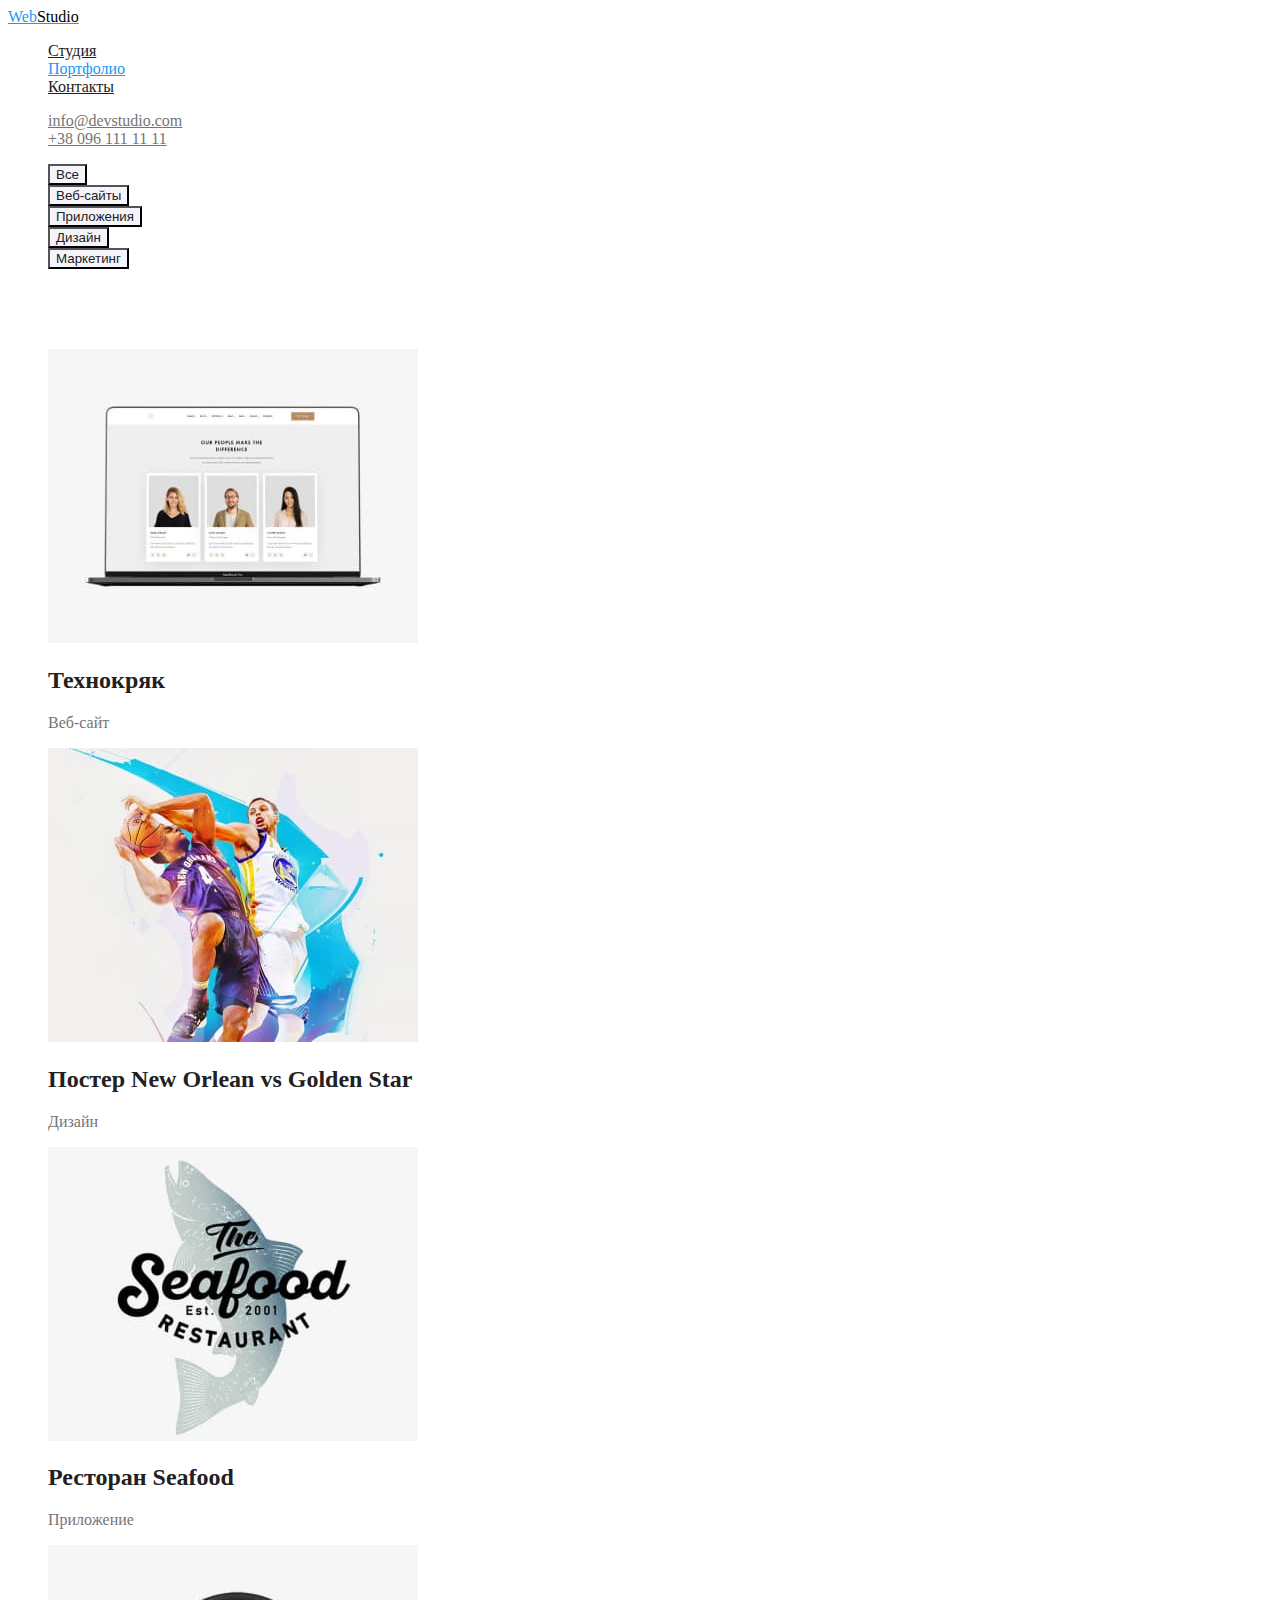
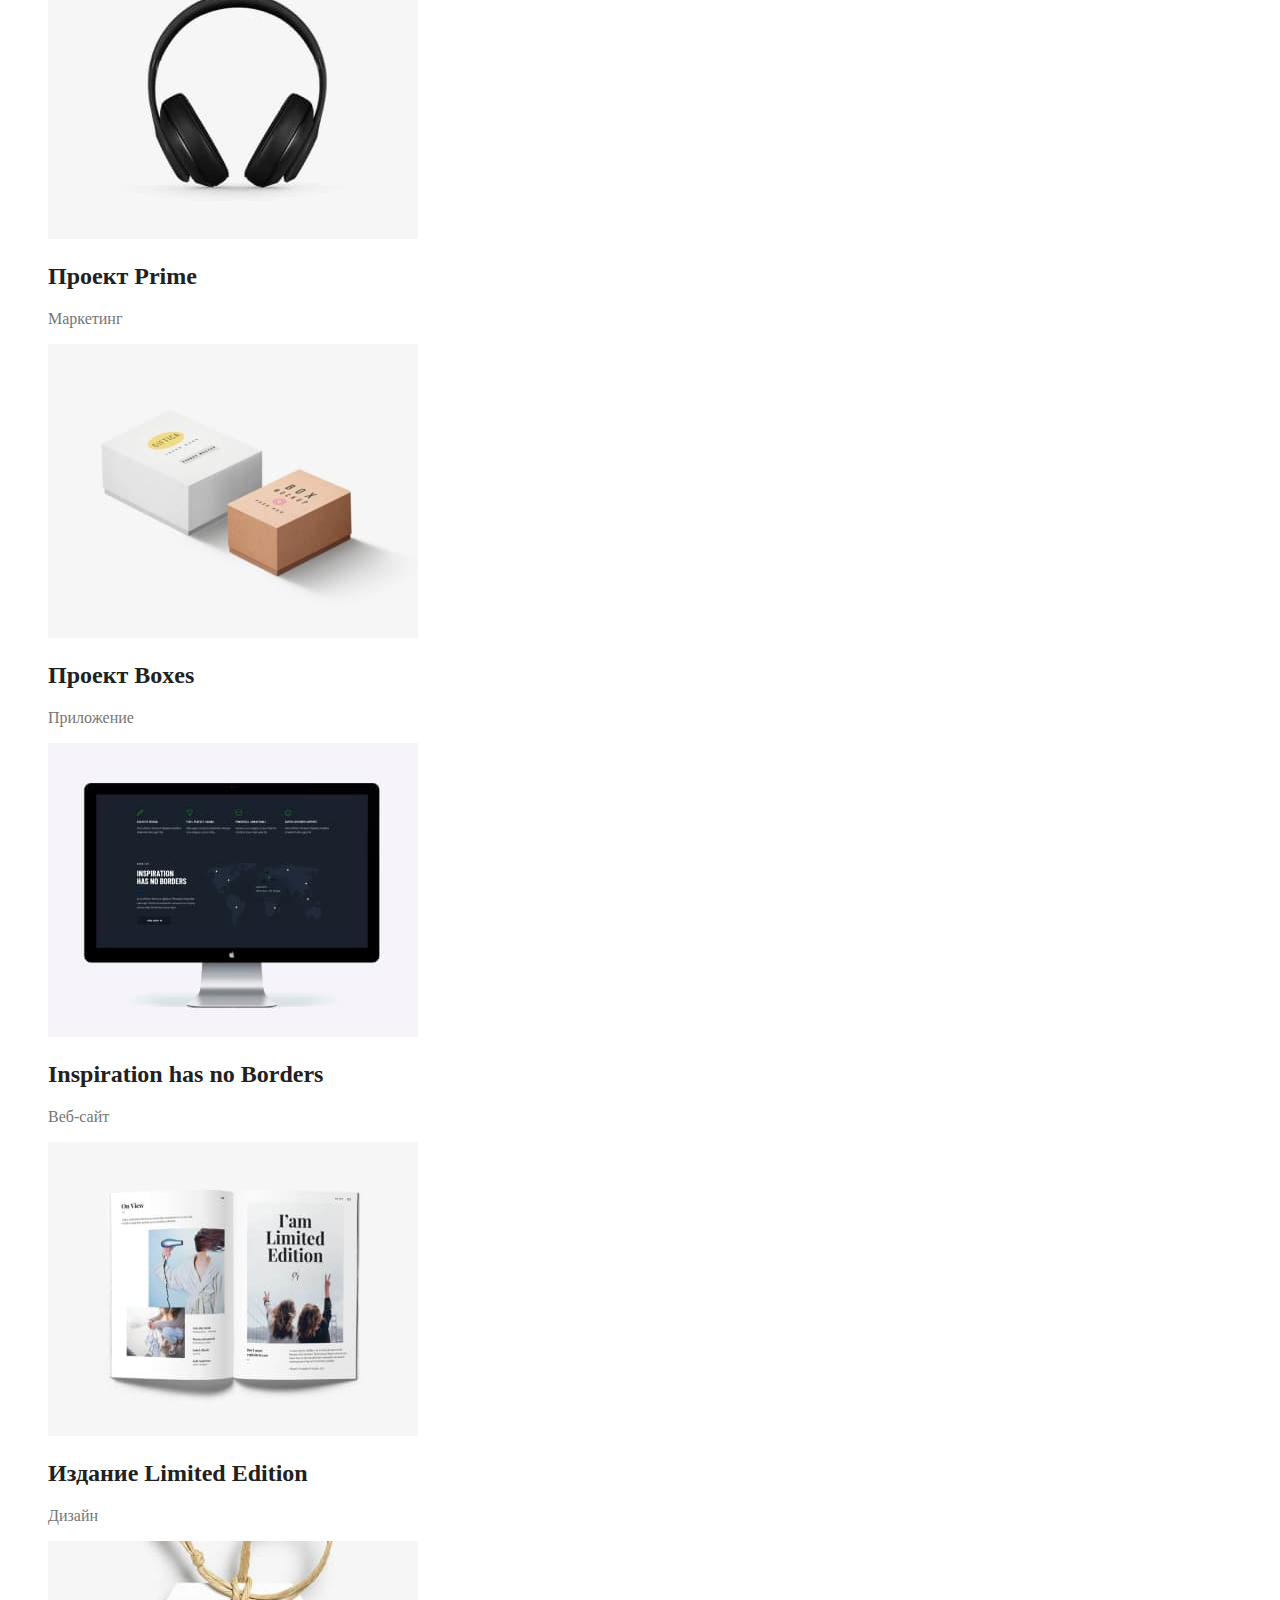
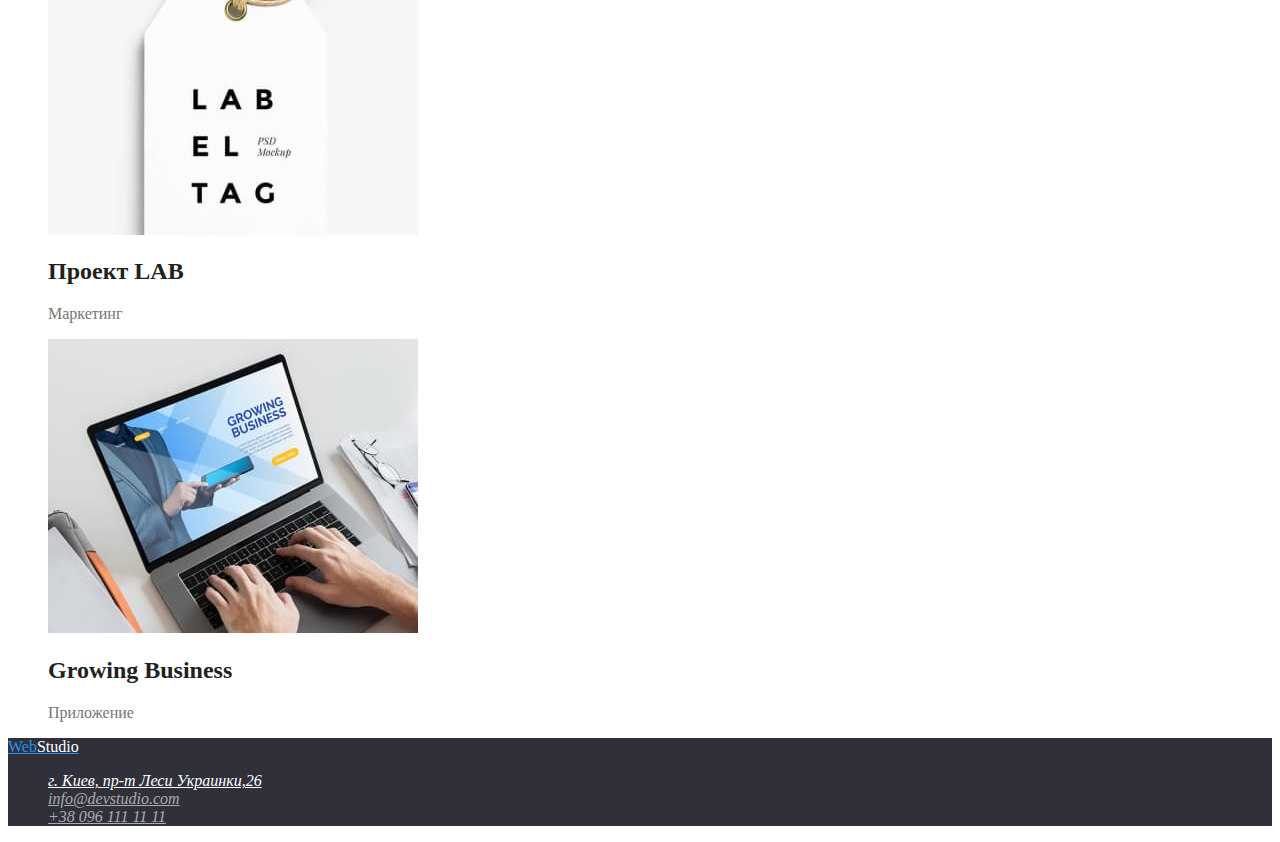
==== portfolio.html @ e49c4b38 "изминение классов в HTML" ====
<!DOCTYPE html>
<html lang="ru">

<head>
    <meta charset="UTF-8">
    <meta http-equiv="X-UA-Compatible" content="IE=edge">
    <meta name="viewport" content="width=device-width, initial-scale=1.0">
    <title>Портфолио</title>
    <link rel="stylesheet" href="./css/styles.css">
</head>
<body>

    <!-- Container Header -->

    <header class="header">
        <!-- Header Navigation -->
        <nav class="header-nav">
            <a href="./index.html" class="logo-nav">Web<span>Studio</span></a>
            <ul class="header-nav-list list">
                <li class="header-nav-item"><a href="./index.html" class="link">Студия</a></li>
                <li class="header-nav-item"><a href="./portfolio.html" class="link current">Портфолио</a></li>
                <li class="header-nav-item"><a href="" class="link">Контакты</a></li>
            </ul>
        </nav>
        <!-- Header Contects -->
        <ul class="header-contacts list">
            <li class="header-contacts-item"><a href="mailto:info@devstudio.com" class="header-contacts-mail link">info@devstudio.com</a></li>
            <li class="header-contacts-item"><a href="tel:+380961111111" class="header-contacts-tel link">+38 096 111 11 11</a></li>
        </ul>
    </header>

    <!-- Container Portfolio -->

    <main>

        <!-- Potrfolio navigation -->
        
        <ul class="works-nav list">
            <li class="works-nav-item"><button type="button" class="secondary">Все</button></li>
            <li class="works-nav-item"><button type="button" class="secondary">Веб-сайты</button></li>
            <li class="works-nav-item"><button type="button" class="secondary">Приложения</button></li>
            <li class="works-nav-item"><button type="button" class="secondary">Дизайн</button></li>
            <li class="works-nav-item"><button type="button" class="secondary">Маркетинг</button></li>
        </ul>

        <!-- section Portfolio -->

        <section class="works-content">
            <h1 class="works-titel">Работы</h1>
            <ul class="works-list list">
                <li class="works-item">
                    <img src="./images/portfol-1.jpg" alt="ноутбук с вебсайтом" width="370" height="294">
                    <h2 class="works-caption">Технокряк</h2>
                    <p class="works-text">Веб-сайт</p>
                </li>
                <li class="works-item">
                    <img src="./images/portfol-2.jpg" alt="баскетболисты" width="370" height="294">
                    <h2 class="works-caption">Постер New Orlean vs Golden Star</h2>
                    <p>Дизайн</p>
                </li>
                <li class="works-item">
                    <img src="./images/portfol-3.jpg" alt="лого с рыбой" width="370" height="294">
                    <h2 class="works-caption">Ресторан Seafood</h2>
                    <p class="works-text">Приложение</p>
                </li>
                <li class="works-item">
                    <img src="./images/portfol-4.jpg" alt="наушники" width="370" height="294">
                    <h2 class="works-caption">Проект Prime</h2>
                    <p class="works-text">Маркетинг</p>
                </li>
                <li class="works-item">
                    <img src="./images/portfol-5.jpg" alt="две коробки" width="370" height="294">
                    <h2 class="works-caption">Проект Boxes</h2>
                    <p class="works-text">Приложение</p>
                </li>
                <li class="works-item">
                    <img src="./images/portfol-6.jpg" alt="монитор компьютера" width="370" height="294">
                    <h2 class="works-caption">Inspiration has no Borders</h2>
                    <p class="works-text">Веб-сайт</p>
                </li>
                <li class="works-item">
                    <img src="./images/portfol-7.jpg" alt="развернутая книга" width="370" height="294">
                    <h2 class="works-caption">Издание Limited Edition</h2>
                    <p class="works-text">Дизайн</p>
                </li>
                <li class="works-item">
                    <img src="./images/portfol-8.jpg" alt="бирка с лого" width="370" height="294">
                    <h2 class="works-caption">Проект LAB</h2>
                    <p class="works-text">Маркетинг</p>
                </li>
                <li class="works-item">
                    <img src="./images/portfol-9.jpg" alt="открытый ноутбук с руками" width="370" height="294">
                    <h2 class="works-caption">Growing Business</h2>
                    <p class="works-text">Приложение</p>
                </li>
            </ul>

        </section>
        
    </main>

    <!-- Container Information -->

    <footer>
        <a href="./index.html" class="logo-footer">Web<span>Studio</span></a>
        <address>
            <ul class="address-list list">
                <li><a href="https://goo.gl/maps/yYDRXDm1d8VH44QLA" target="_blank" class="map">г. Киев, пр-т Леси Украинки,26</a></li>
                <li><a href="mailto:info@devstudio.com" class="mail">info@devstudio.com</a></li>
                <li><a href="tel:+380961111111" class="tel">+38 096 111 11 11</a></li>
            </ul>
        </address>
    </footer>
</body>

</html>
---- css/styles.css ----
/* основной цвет текста #757575 */
/* вторичный цвет текста #212121 */
/* дополнительный цвет белый #FFFFFF */
/* дополнительный цвет черный #000000 */
/* акцент #2196F3 */
/* вторичный цвет фона #2F303A */
/* вторичный цвет белого фона #F5F4FA */
:root {
  --primary-text-color--: #757575;
  --secondary-text-color--: #212121;
  --white-text-color--: #ffffff;
  --accent-color--: #2196f3;
  --background-accent-color: #2f303a;
  --background-secondary-color: #f5f4fa;
}

body {
  background-color: #fff;
  color: var(--primary-text-color--);
}

.list {
  list-style: none;
}
/* LOGO */

.logo-nav,
.logo-footer {
  color: var(--accent-color--);
}
.logo-nav span {
  color: #000;
}
.logo-footer span {
  color: var(--white-text-color--);
}

/* Header navigation */

.header-nav-list .link {
  color: var(--secondary-text-color--);
}
.header-nav-list .link:hover,
.header-nav-list .link:focus {
  color: var(--accent-color--);
}
.header-contacts .link {
  color: var(--primary-text-color--);
}
.header-contacts a:hover,
.header-contacts a:focus {
  color: var(--accent-color--);
}
.header-nav-list .link.current {
  color: var(--accent-color--);
}

/* Hero */

.hero {
  background-color: var(--background-accent-color);
}
.hero-title {
  color: var(--white-text-color--);
}

/* Sections */

.section-title {
  color: var(--secondary-text-color--);
}

/* Specifics */

.specifics-caption {
  color: var(--secondary-text-color--);
}

/* Team */

.team-content {
  background-color: var(--background-secondary-color);
}
.team-caption {
  color: var(--secondary-text-color--);
}

/* Footer */

footer {
  background-color: var(--background-accent-color);
}
.address-list .map {
  color: var(--white-text-color--);
}
.address-list .mail,
.address-list .tel {
  color: rgba(255, 255, 255, 0.6);
}
.address-list .map:hover,
.address-list .mail:hover,
.address-list .tel:hover {
  color: var(--accent-color--);
}
.address-list .map:focus,
.address-list .mail:focus,
.address-list .tel:focus {
  color: var(--accent-color--);
}

/* Portfolio */

.works-titel {
  visibility: hidden;
}
.works-caption {
  color: var(--secondary-text-color--);
}

/* Button */

.primary {
  background-color: var(--accent-color--);
  color: var(--white-text-color--);
}
.primary:hover,
.primary:focus {
  background-color: var(--white-text-color--);
  color: var(--accent-color--);
}
.secondary {
  background-color: var(--background-secondary-color);
  color: var(--secondary-text-color--);
}
.secondary:hover,
.secondary:focus {
  background-color: var(--accent-color--);
  color: var(--white-text-color--);
}
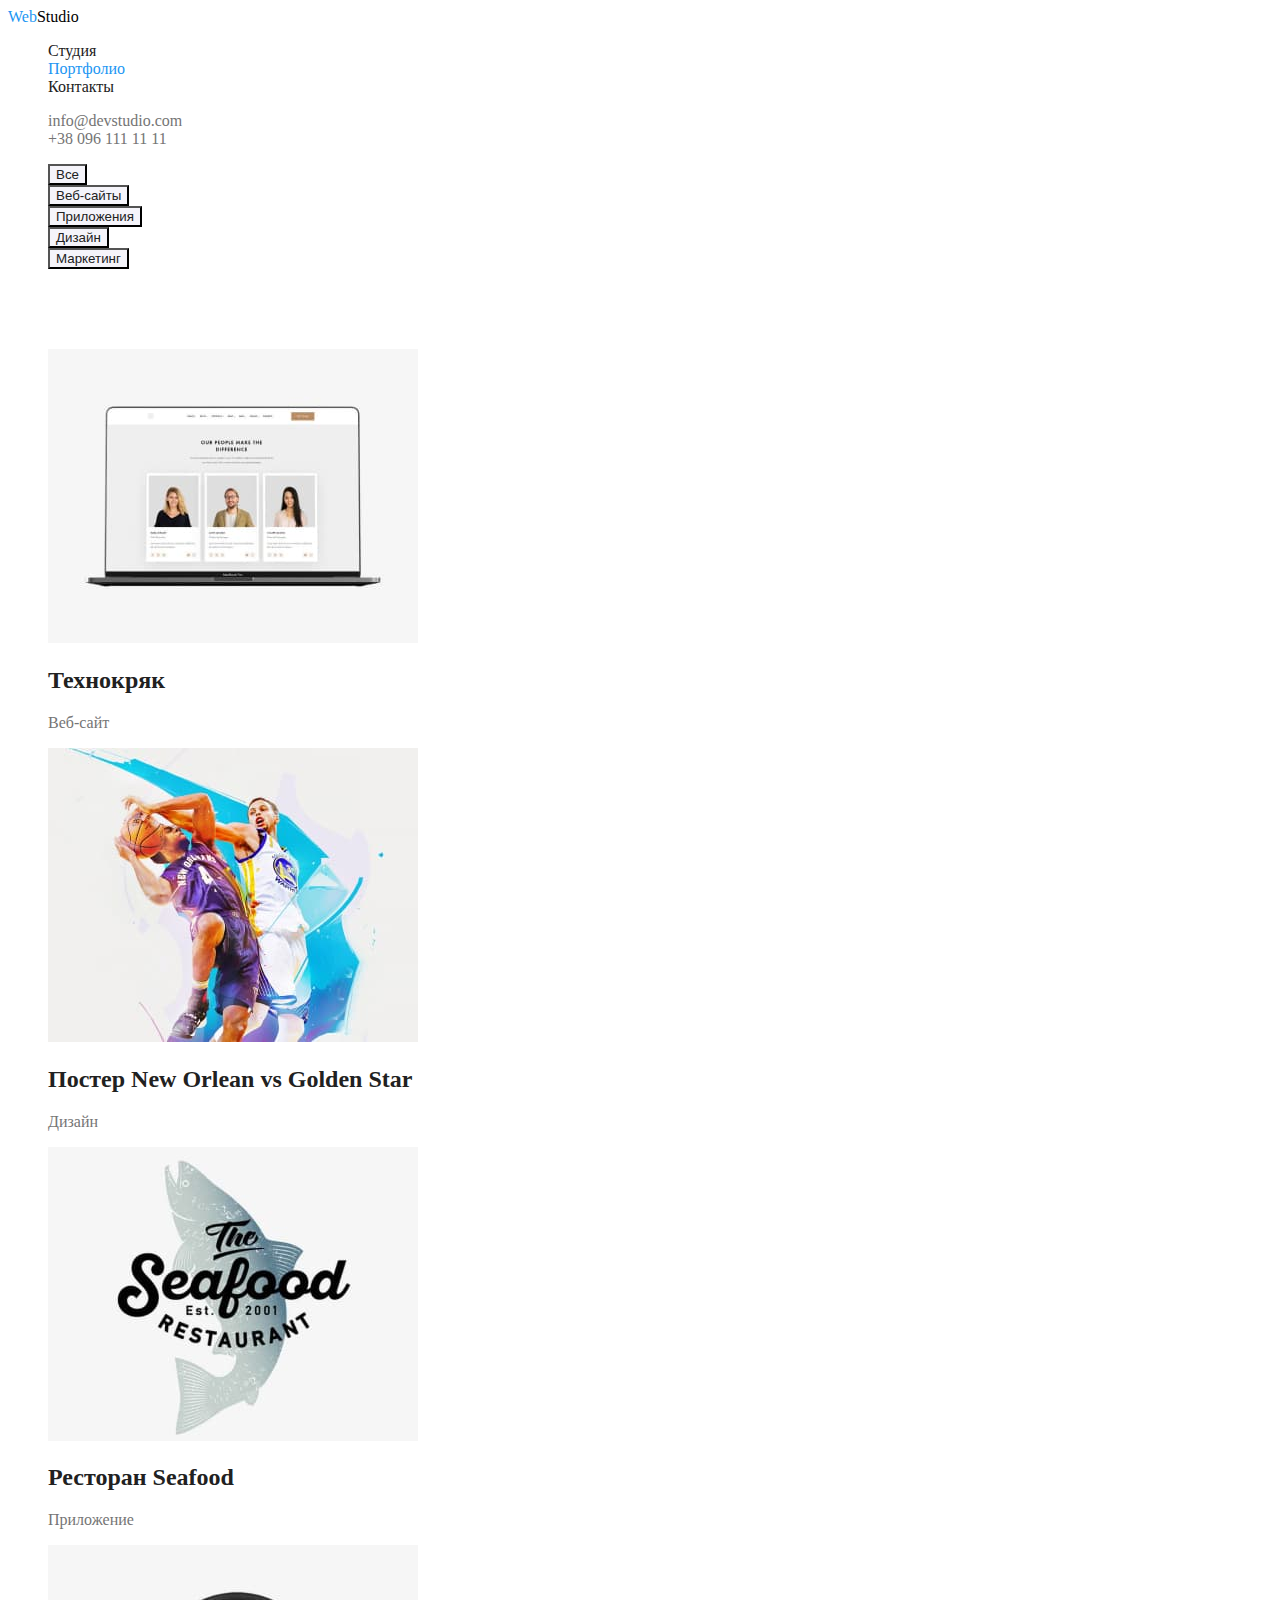
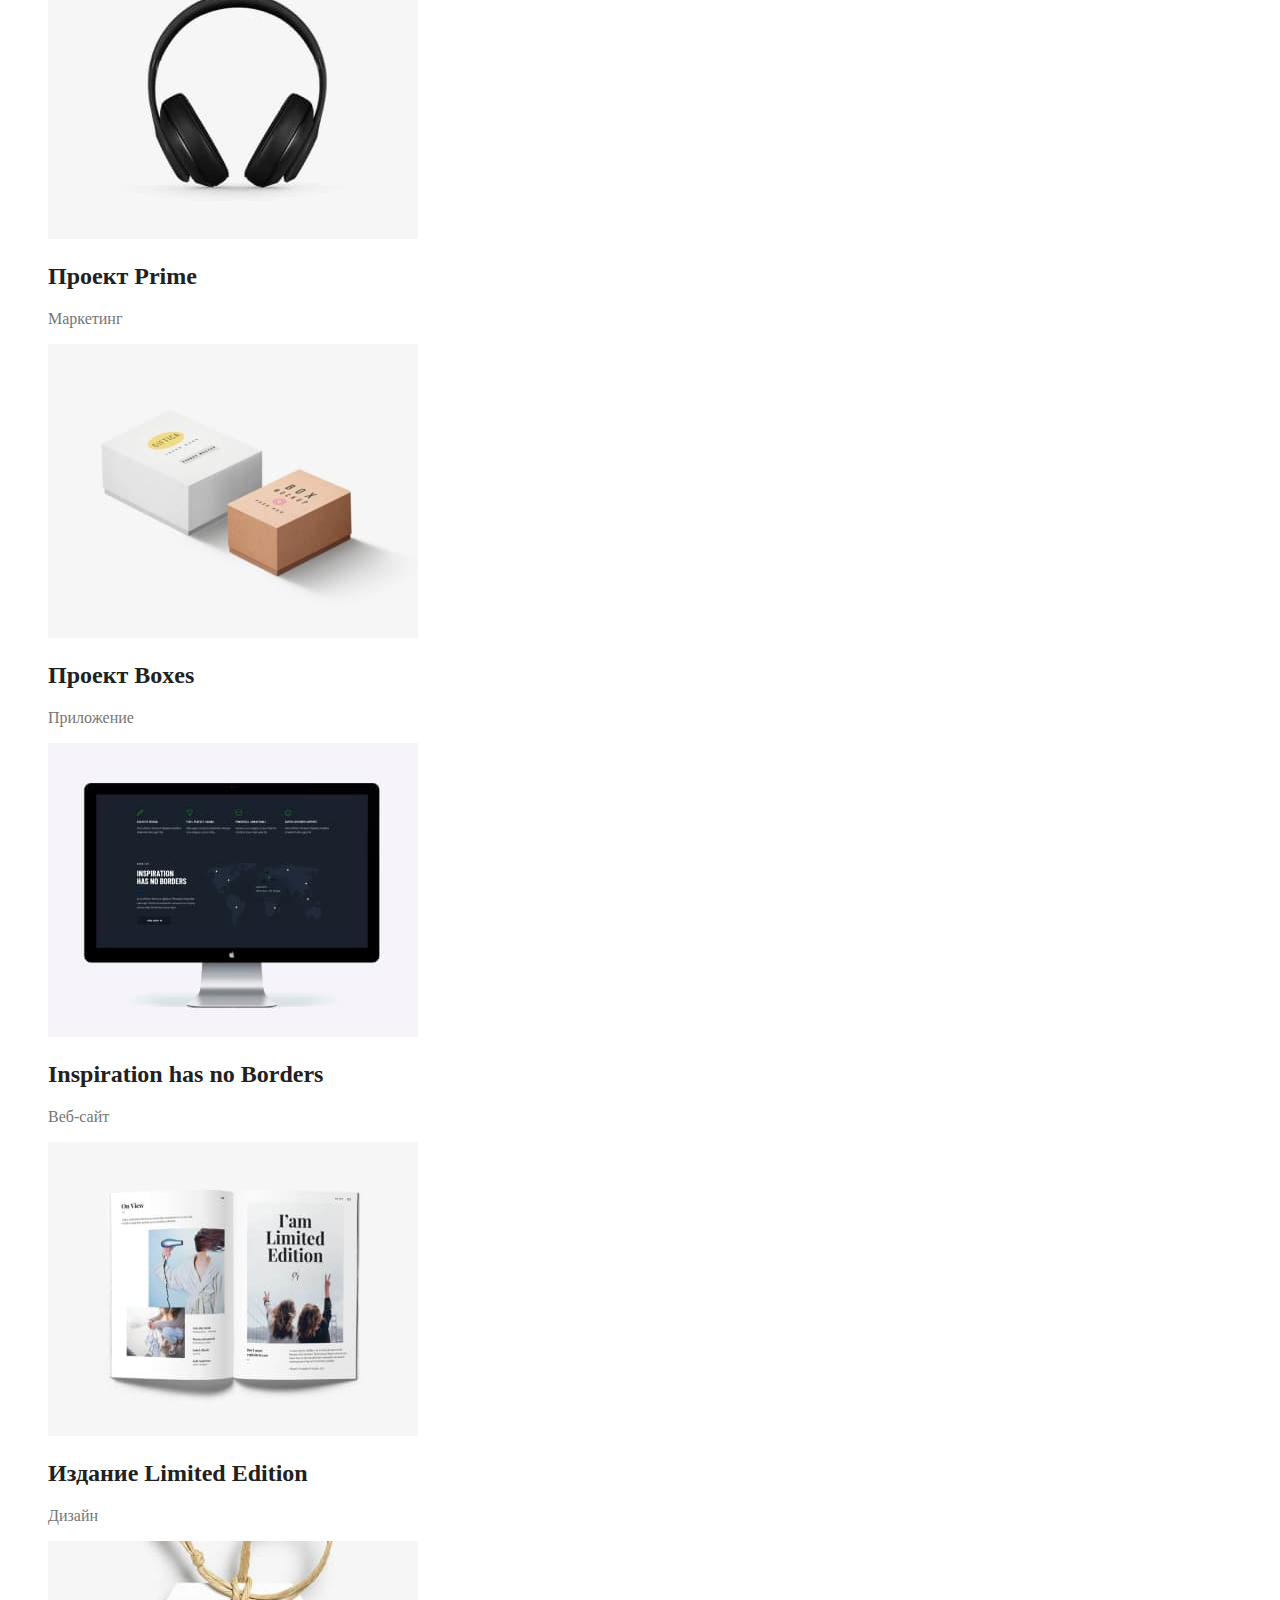
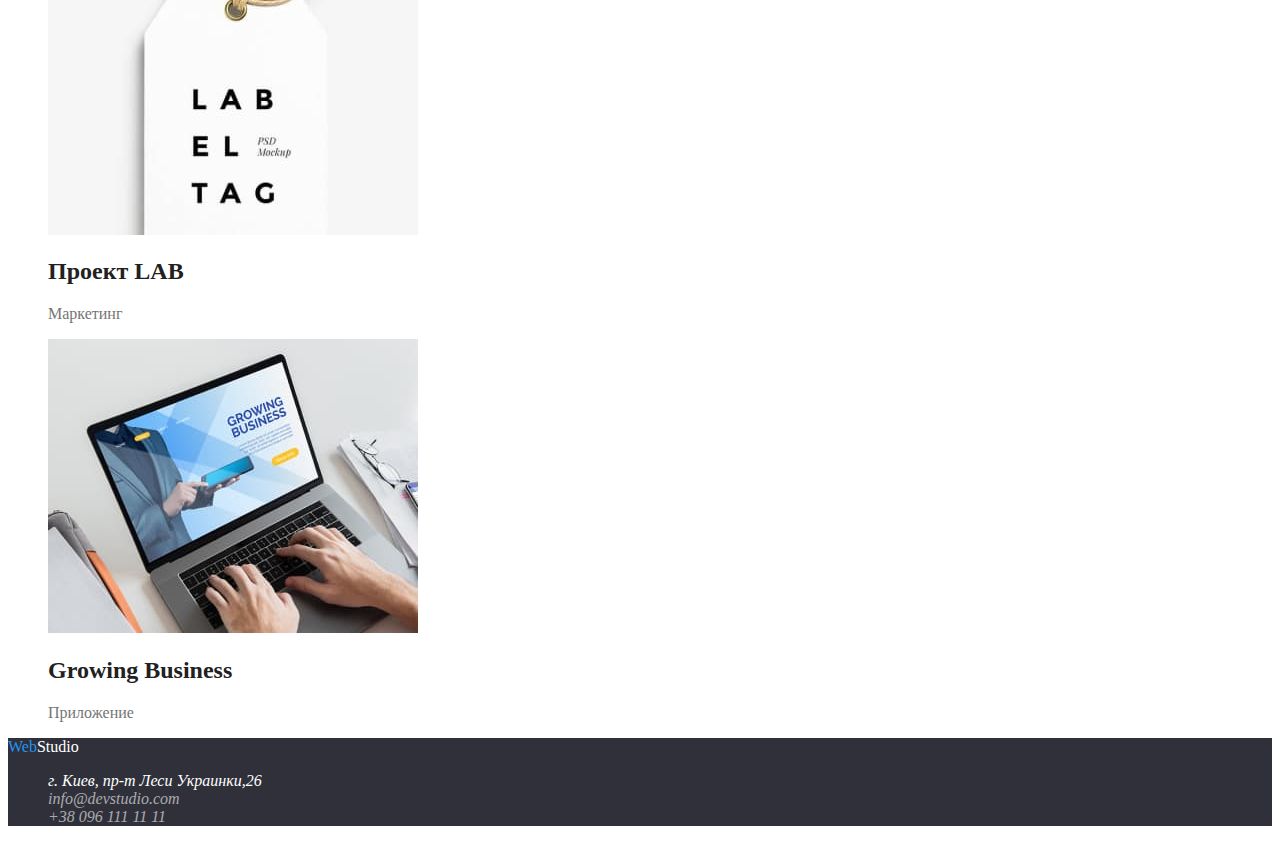
==== commit b0b89210: "создание class=link" ====
--- a/portfolio.html
+++ b/portfolio.html
@@ -15,7 +15,7 @@
     <header class="header">
         <!-- Header Navigation -->
         <nav class="header-nav">
-            <a href="./index.html" class="logo-nav">Web<span>Studio</span></a>
+            <a href="./index.html" class="logo-nav link">Web<span>Studio</span></a>
             <ul class="header-nav-list list">
                 <li class="header-nav-item"><a href="./index.html" class="link">Студия</a></li>
                 <li class="header-nav-item"><a href="./portfolio.html" class="link current">Портфолио</a></li>
@@ -102,12 +102,12 @@
     <!-- Container Information -->
 
     <footer>
-        <a href="./index.html" class="logo-footer">Web<span>Studio</span></a>
+        <a href="./index.html" class="logo-footer link">Web<span>Studio</span></a>
         <address>
             <ul class="address-list list">
-                <li><a href="https://goo.gl/maps/yYDRXDm1d8VH44QLA" target="_blank" class="map">г. Киев, пр-т Леси Украинки,26</a></li>
-                <li><a href="mailto:info@devstudio.com" class="mail">info@devstudio.com</a></li>
-                <li><a href="tel:+380961111111" class="tel">+38 096 111 11 11</a></li>
+                <li><a href="https://goo.gl/maps/yYDRXDm1d8VH44QLA" target="_blank" class="map link">г. Киев, пр-т Леси Украинки,26</a></li>
+                <li><a href="mailto:info@devstudio.com" class="mail link">info@devstudio.com</a></li>
+                <li><a href="tel:+380961111111" class="tel link">+38 096 111 11 11</a></li>
             </ul>
         </address>
     </footer>
--- a/css/styles.css
+++ b/css/styles.css
@@ -19,6 +19,9 @@
   color: var(--primary-text-color--);
 }
 
+.link {
+  text-decoration: none;
+}
 .list {
   list-style: none;
 }
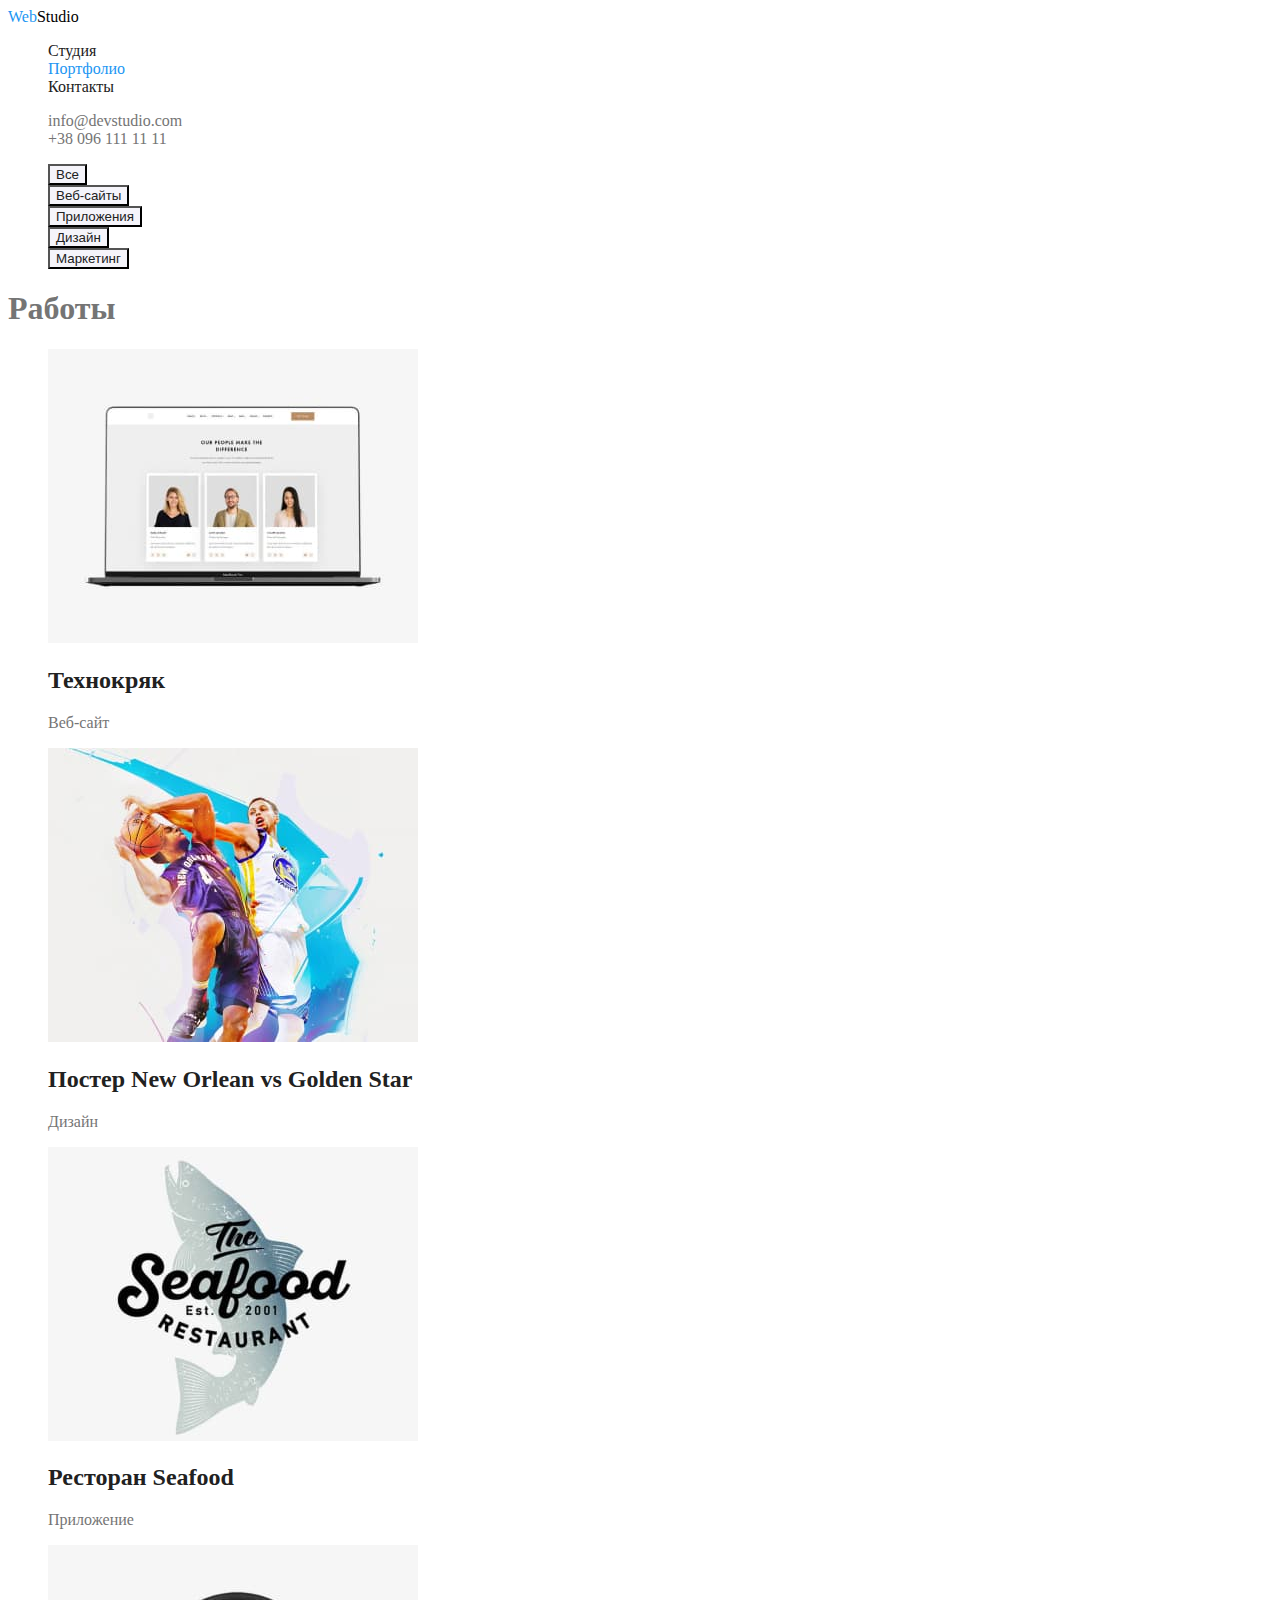
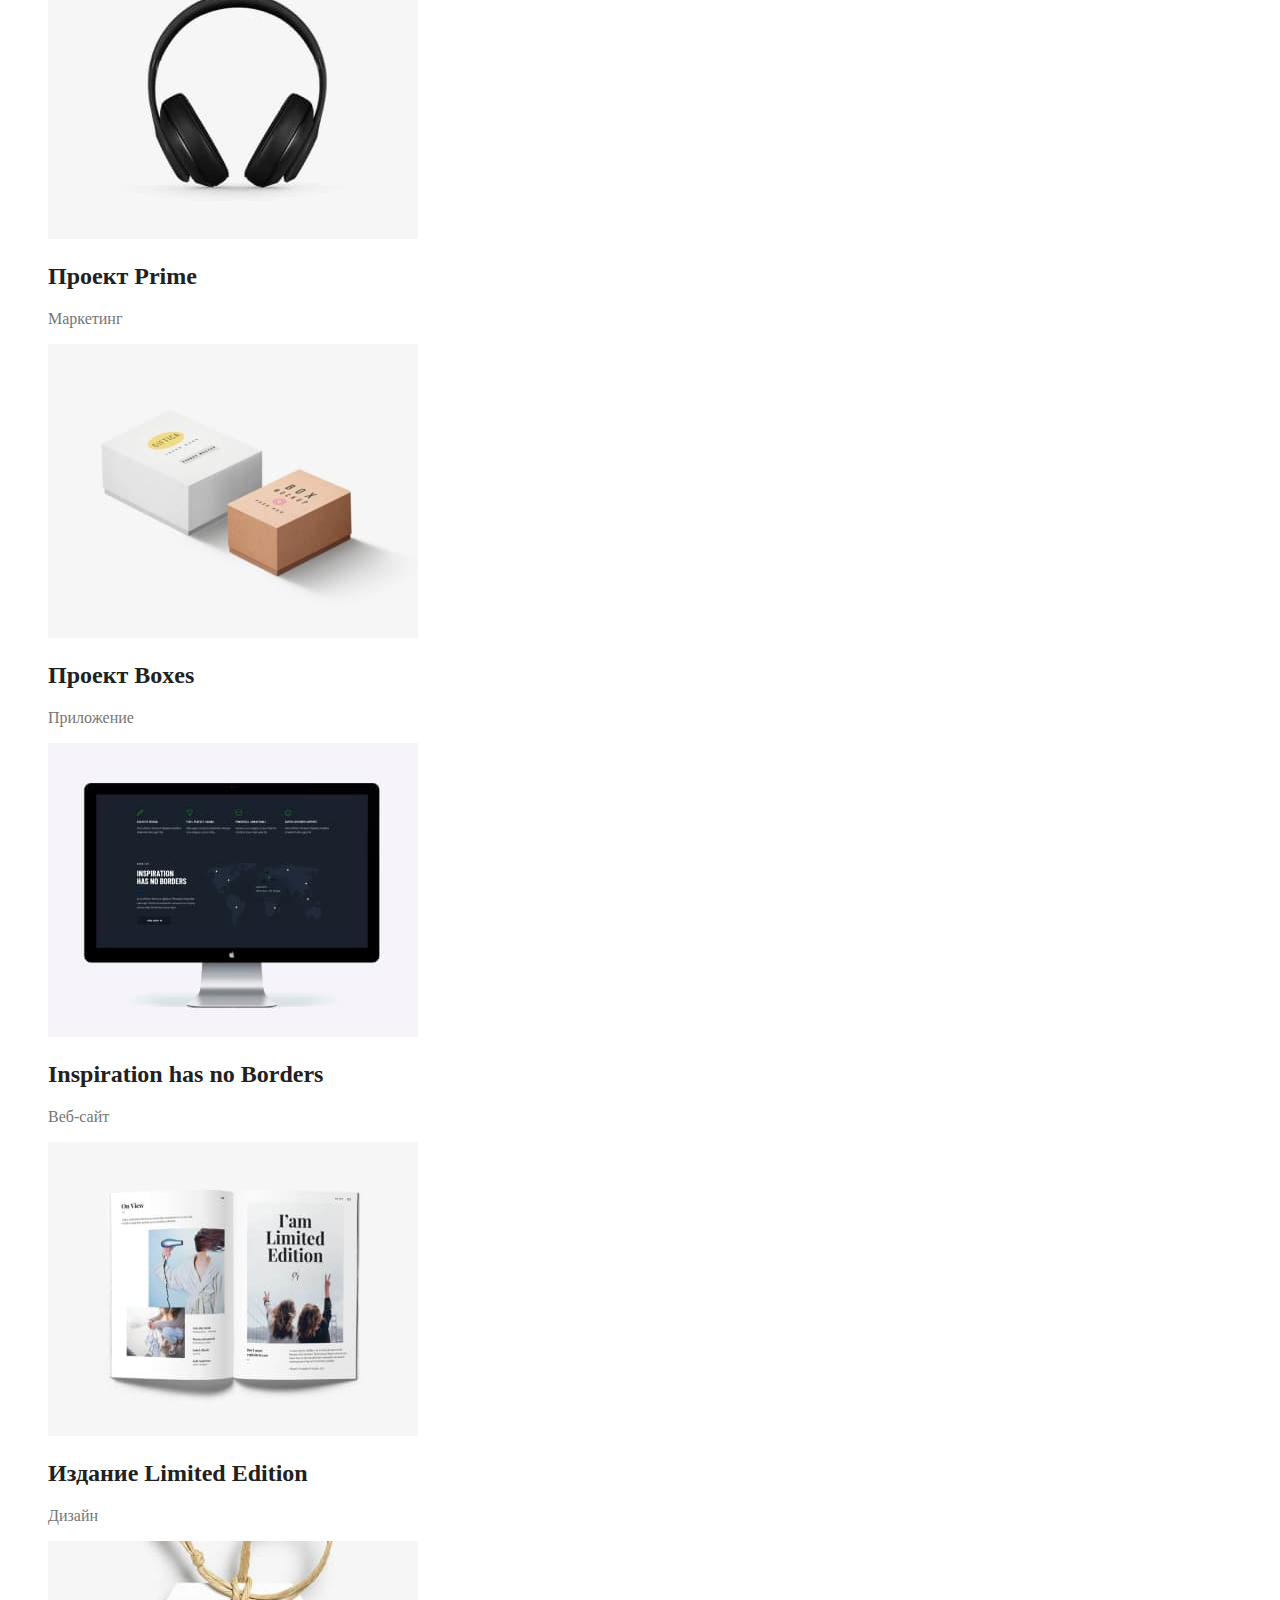
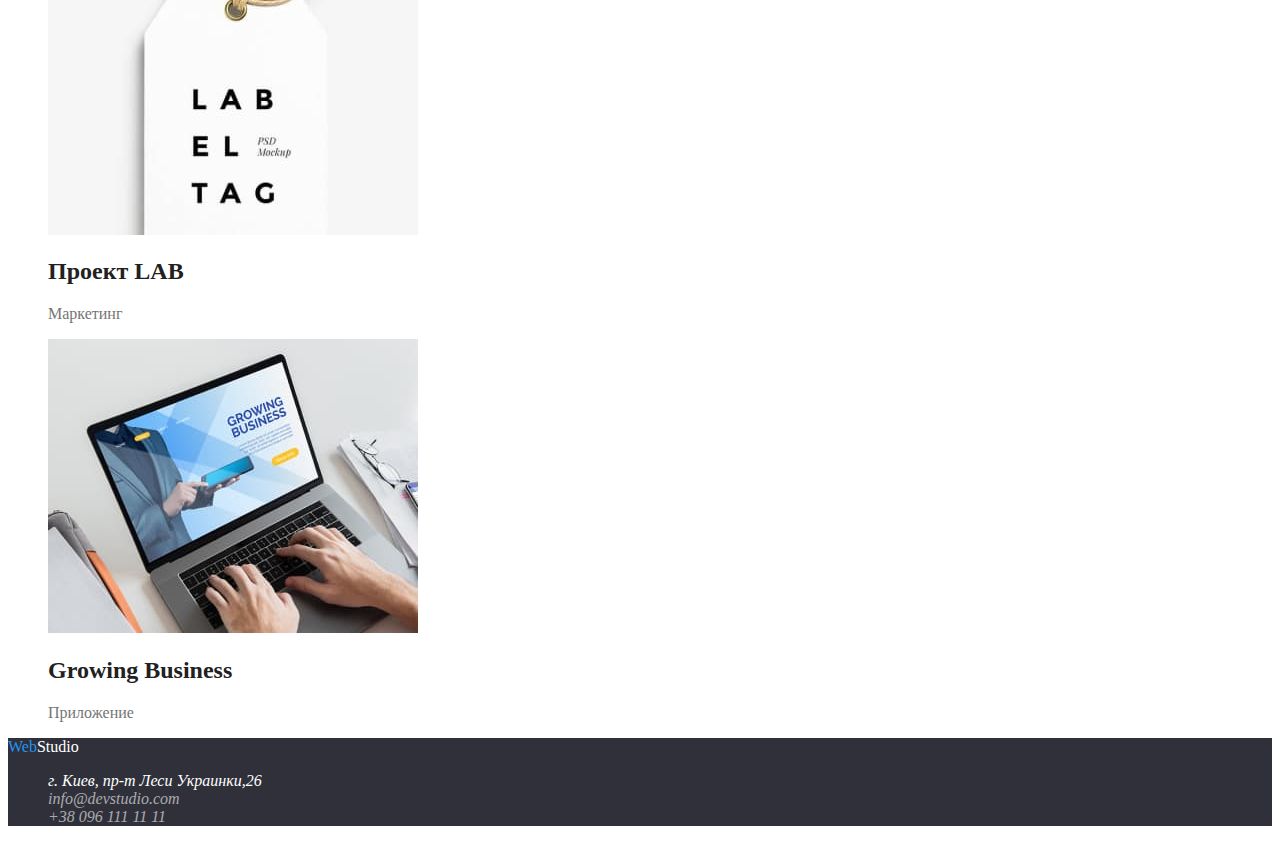
==== commit 1fe38024: "перенос works-nav" ====
--- a/portfolio.html
+++ b/portfolio.html
@@ -33,19 +33,20 @@
 
     <main>
 
-        <!-- Potrfolio navigation -->
-        
-        <ul class="works-nav list">
-            <li class="works-nav-item"><button type="button" class="secondary">Все</button></li>
-            <li class="works-nav-item"><button type="button" class="secondary">Веб-сайты</button></li>
-            <li class="works-nav-item"><button type="button" class="secondary">Приложения</button></li>
-            <li class="works-nav-item"><button type="button" class="secondary">Дизайн</button></li>
-            <li class="works-nav-item"><button type="button" class="secondary">Маркетинг</button></li>
-        </ul>
-
         <!-- section Portfolio -->
 
         <section class="works-content">
+
+            <!-- Potrfolio navigation -->
+
+            <ul class="works-nav list">
+                <li class="works-nav-item"><button type="button" class="secondary">Все</button></li>
+                <li class="works-nav-item"><button type="button" class="secondary">Веб-сайты</button></li>
+                <li class="works-nav-item"><button type="button" class="secondary">Приложения</button></li>
+                <li class="works-nav-item"><button type="button" class="secondary">Дизайн</button></li>
+                <li class="works-nav-item"><button type="button" class="secondary">Маркетинг</button></li>
+            </ul>
+
             <h1 class="works-titel">Работы</h1>
             <ul class="works-list list">
                 <li class="works-item">
--- a/css/styles.css
+++ b/css/styles.css
@@ -113,9 +113,6 @@
 
 /* Portfolio */
 
-.works-titel {
-  visibility: hidden;
-}
 .works-caption {
   color: var(--secondary-text-color--);
 }
@@ -135,8 +132,7 @@
   background-color: var(--background-secondary-color);
   color: var(--secondary-text-color--);
 }
-.secondary:hover,
-.secondary:focus {
+.secondary:hover {
   background-color: var(--accent-color--);
   color: var(--white-text-color--);
 }
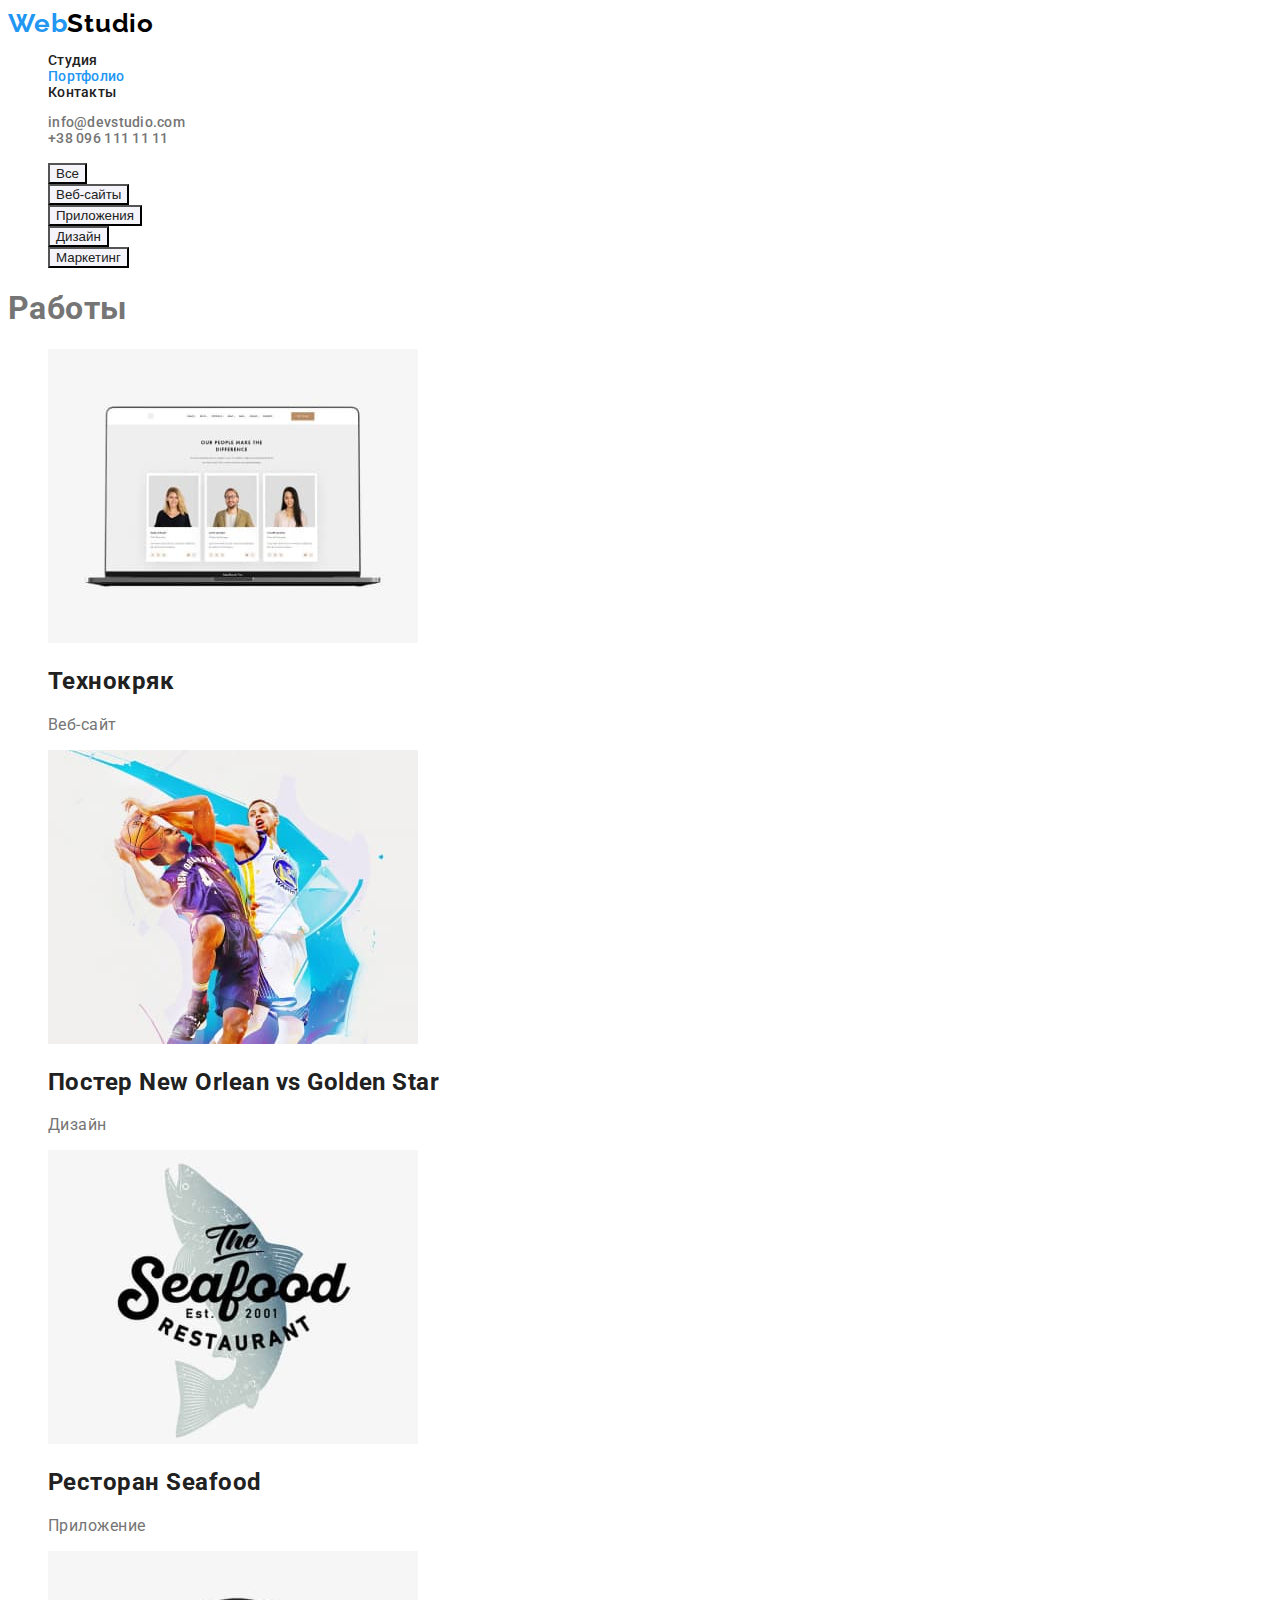
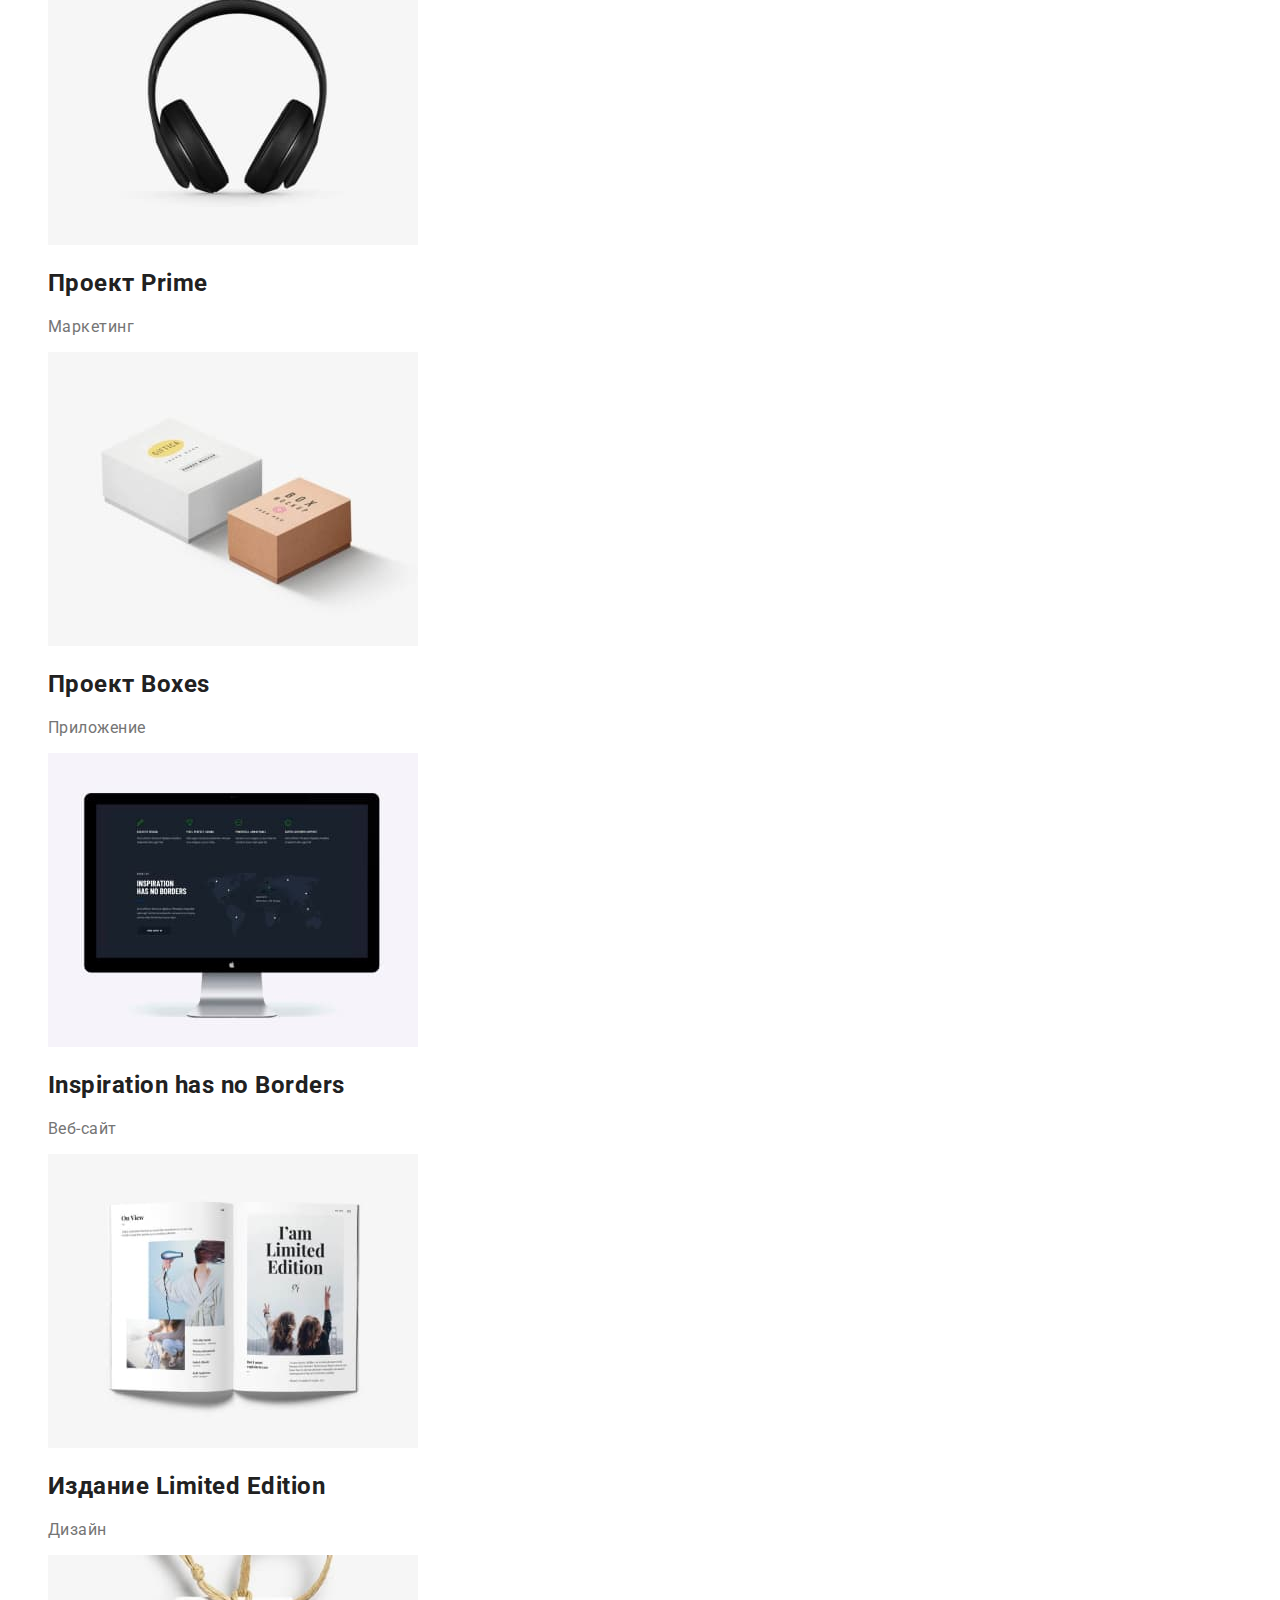
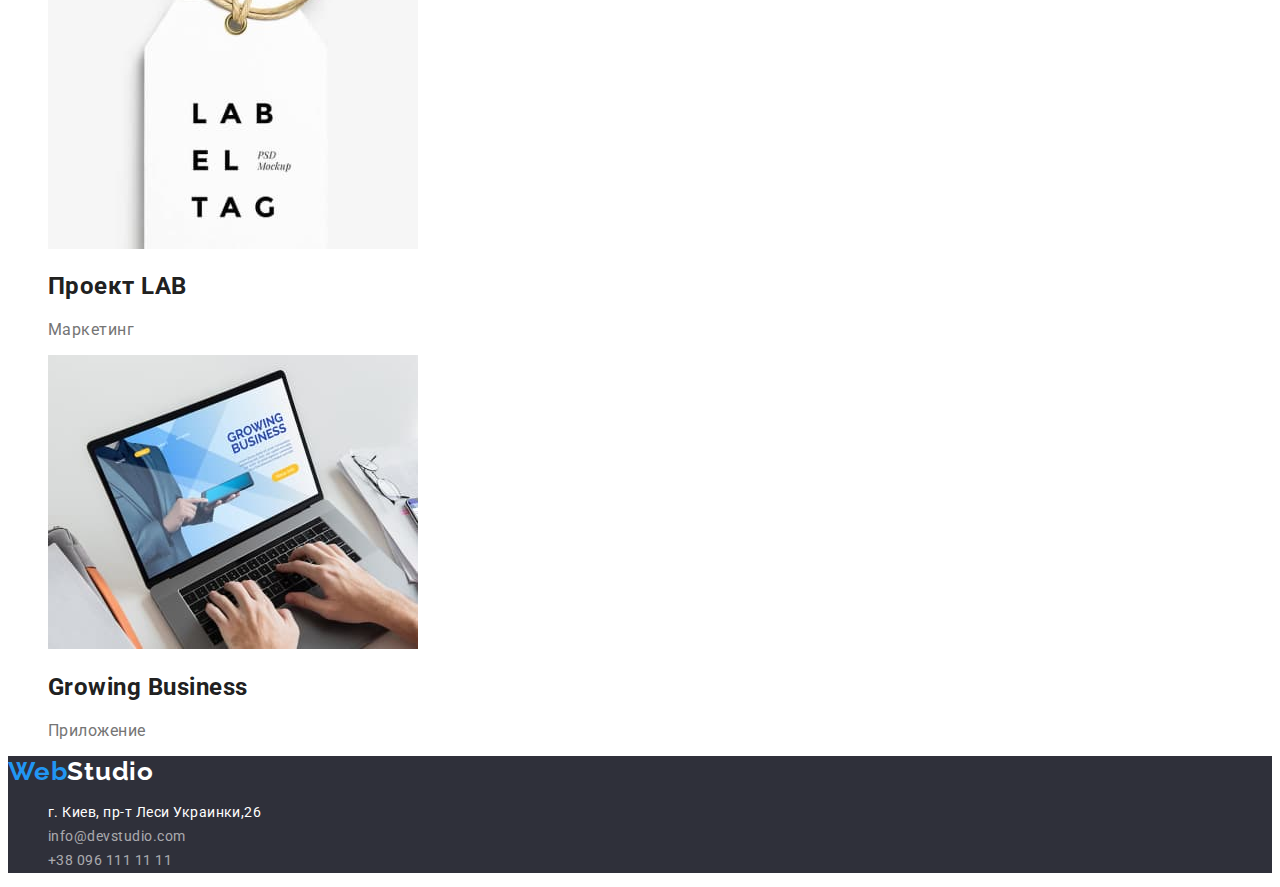
==== commit 4ba9d4d5: "оформление текста страницы Студия" ====
--- a/portfolio.html
+++ b/portfolio.html
@@ -6,6 +6,10 @@
     <meta http-equiv="X-UA-Compatible" content="IE=edge">
     <meta name="viewport" content="width=device-width, initial-scale=1.0">
     <title>Портфолио</title>
+    <link rel="preconnect" href="https://fonts.googleapis.com">
+    <link rel="preconnect" href="https://fonts.gstatic.com" crossorigin>
+    <link href="https://fonts.googleapis.com/css2?family=Raleway:wght@700&family=Roboto:wght@400;500;700;900&display=swap"
+        rel="stylesheet">
     <link rel="stylesheet" href="./css/styles.css">
 </head>
 <body>
--- a/css/styles.css
+++ b/css/styles.css
@@ -17,6 +17,9 @@
 body {
   background-color: #fff;
   color: var(--primary-text-color--);
+
+  font-family: 'Roboto', sans-serif;
+  letter-spacing: 0.03em;
 }
 
 .link {
@@ -30,6 +33,14 @@
 .logo-nav,
 .logo-footer {
   color: var(--accent-color--);
+
+  font-family: 'Raleway', sans-serif;
+  font-weight: 700;
+  font-size: 26px;
+  line-height: 1.2;
+
+  /* identical to box height */
+  letter-spacing: 0.03em;
 }
 .logo-nav span {
   color: #000;
@@ -40,6 +51,12 @@
 
 /* Header navigation */
 
+.header {
+  font-weight: 500;
+  font-size: 14px;
+  line-height: 1.14;
+  letter-spacing: 0.02em;
+}
 .header-nav-list .link {
   color: var(--secondary-text-color--);
 }
@@ -47,14 +64,17 @@
 .header-nav-list .link:focus {
   color: var(--accent-color--);
 }
+.header-nav-list .link.current {
+  color: var(--accent-color--);
+}
+.header-contacts {
+}
+
 .header-contacts .link {
   color: var(--primary-text-color--);
 }
 .header-contacts a:hover,
 .header-contacts a:focus {
-  color: var(--accent-color--);
-}
-.header-nav-list .link.current {
   color: var(--accent-color--);
 }
 
@@ -65,18 +85,43 @@
 }
 .hero-title {
   color: var(--white-text-color--);
+
+  font-weight: 900;
+  font-size: 44px;
+  line-height: 1.5;
+  text-align: center;
+  letter-spacing: 0.06em;
+  text-transform: uppercase;
 }
 
 /* Sections */
 
 .section-title {
   color: var(--secondary-text-color--);
+
+  font-weight: 700;
+  font-size: 36px;
+  line-height: 1, 17;
+  text-align: center;
 }
 
 /* Specifics */
 
+.specifics-title {
+  visibility: hidden;
+}
 .specifics-caption {
   color: var(--secondary-text-color--);
+
+  font-weight: 700;
+  font-size: 14px;
+  line-height: 1.14;
+  letter-spacing: 0.03em;
+  text-transform: uppercase;
+}
+.specifics-text {
+  font-size: 14px;
+  line-height: 1.7;
 }
 
 /* Team */
@@ -86,12 +131,28 @@
 }
 .team-caption {
   color: var(--secondary-text-color--);
+
+  font-weight: 500;
+  font-size: 16px;
+  line-height: 1.19;
+  text-align: center;
+}
+.team-text {
+  font-size: 16px;
+  line-height: 1.19;
+  text-align: center;
 }
 
 /* Footer */
 
 footer {
   background-color: var(--background-accent-color);
+}
+.address-list {
+  font-style: normal;
+
+  font-size: 14px;
+  line-height: 1.7;
 }
 .address-list .map {
   color: var(--white-text-color--);
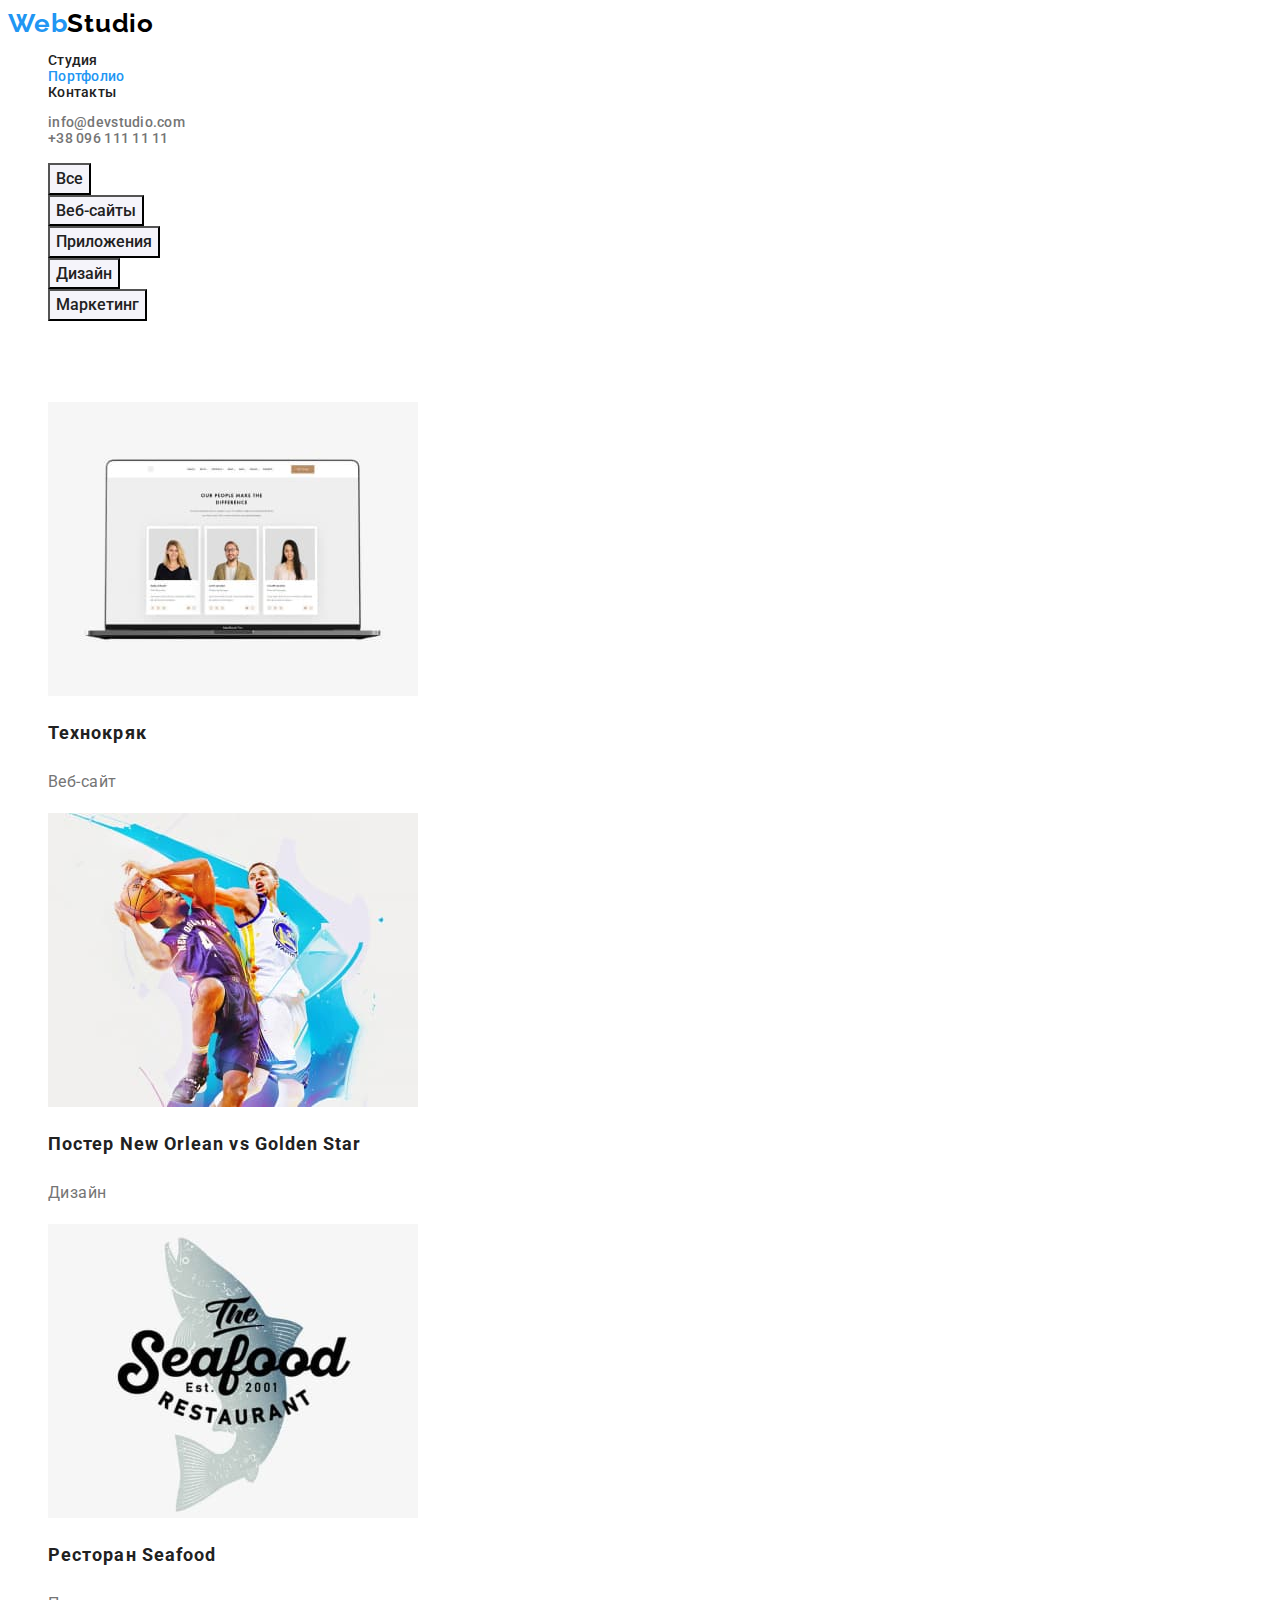
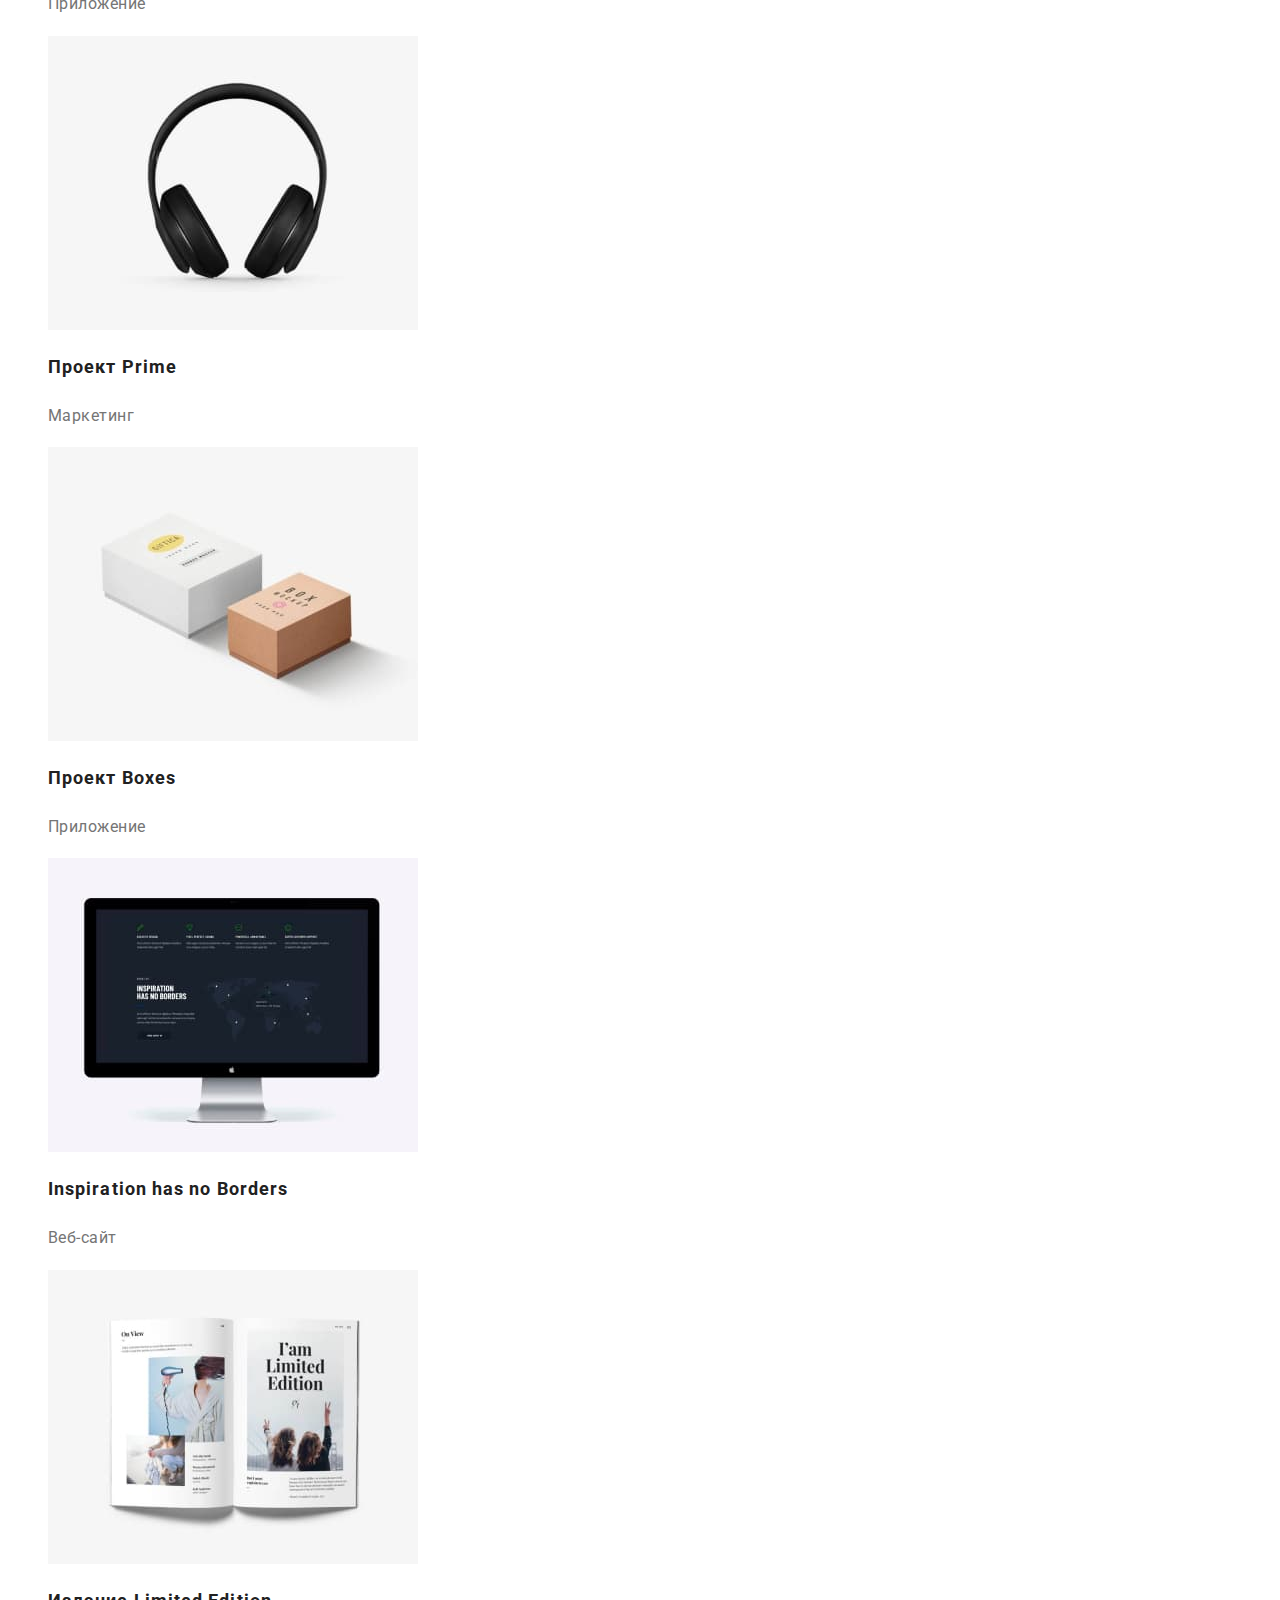
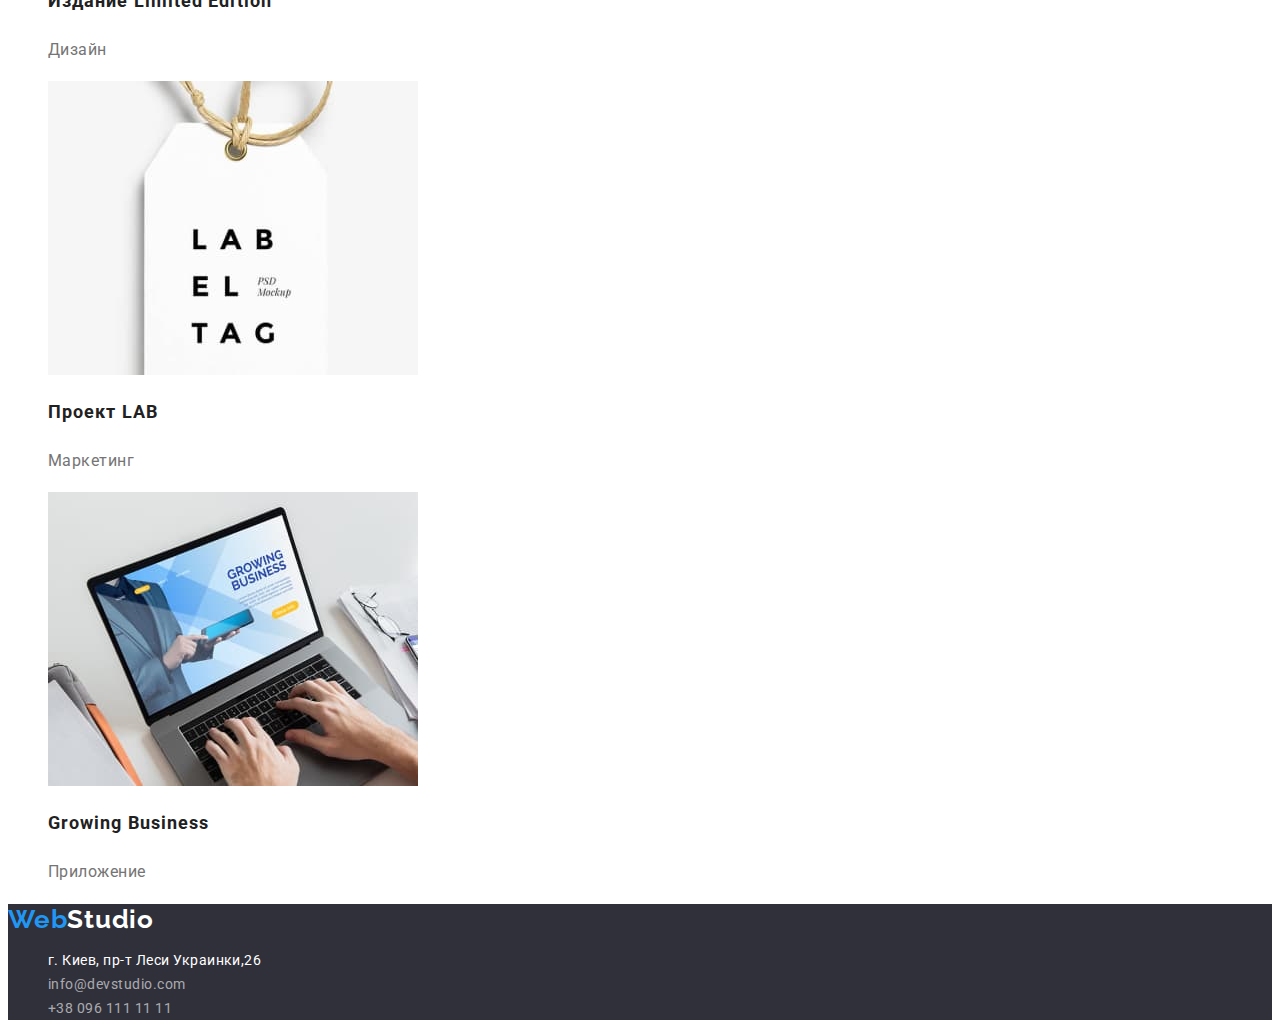
==== commit a6951184: "оформление текста страницы Портфолио" ====
--- a/portfolio.html
+++ b/portfolio.html
@@ -61,7 +61,7 @@
                 <li class="works-item">
                     <img src="./images/portfol-2.jpg" alt="баскетболисты" width="370" height="294">
                     <h2 class="works-caption">Постер New Orlean vs Golden Star</h2>
-                    <p>Дизайн</p>
+                    <p class="works-text">Дизайн</p>
                 </li>
                 <li class="works-item">
                     <img src="./images/portfol-3.jpg" alt="лого с рыбой" width="370" height="294">
--- a/css/styles.css
+++ b/css/styles.css
@@ -101,7 +101,7 @@
 
   font-weight: 700;
   font-size: 36px;
-  line-height: 1, 17;
+  line-height: 1.17;
   text-align: center;
 }
 
@@ -116,7 +116,6 @@
   font-weight: 700;
   font-size: 14px;
   line-height: 1.14;
-  letter-spacing: 0.03em;
   text-transform: uppercase;
 }
 .specifics-text {
@@ -174,8 +173,20 @@
 
 /* Portfolio */
 
+.works-titel {
+  visibility: hidden;
+}
 .works-caption {
   color: var(--secondary-text-color--);
+
+  font-weight: 700;
+  font-size: 18px;
+  line-height: 2;
+  letter-spacing: 0.06em;
+}
+.works-text {
+  font-size: 16px;
+  line-height: 1.9;
 }
 
 /* Button */
@@ -183,6 +194,12 @@
 .primary {
   background-color: var(--accent-color--);
   color: var(--white-text-color--);
+
+  font-weight: 700;
+  font-size: 16px;
+  line-height: 1.9;
+  text-align: center;
+  letter-spacing: 0.06em;
 }
 .primary:hover,
 .primary:focus {
@@ -192,6 +209,13 @@
 .secondary {
   background-color: var(--background-secondary-color);
   color: var(--secondary-text-color--);
+  cursor: pointer;
+
+  font-family: 'Roboto';
+  font-weight: 500;
+  font-size: 16px;
+  line-height: 1.6;
+  text-align: center;
 }
 .secondary:hover {
   background-color: var(--accent-color--);
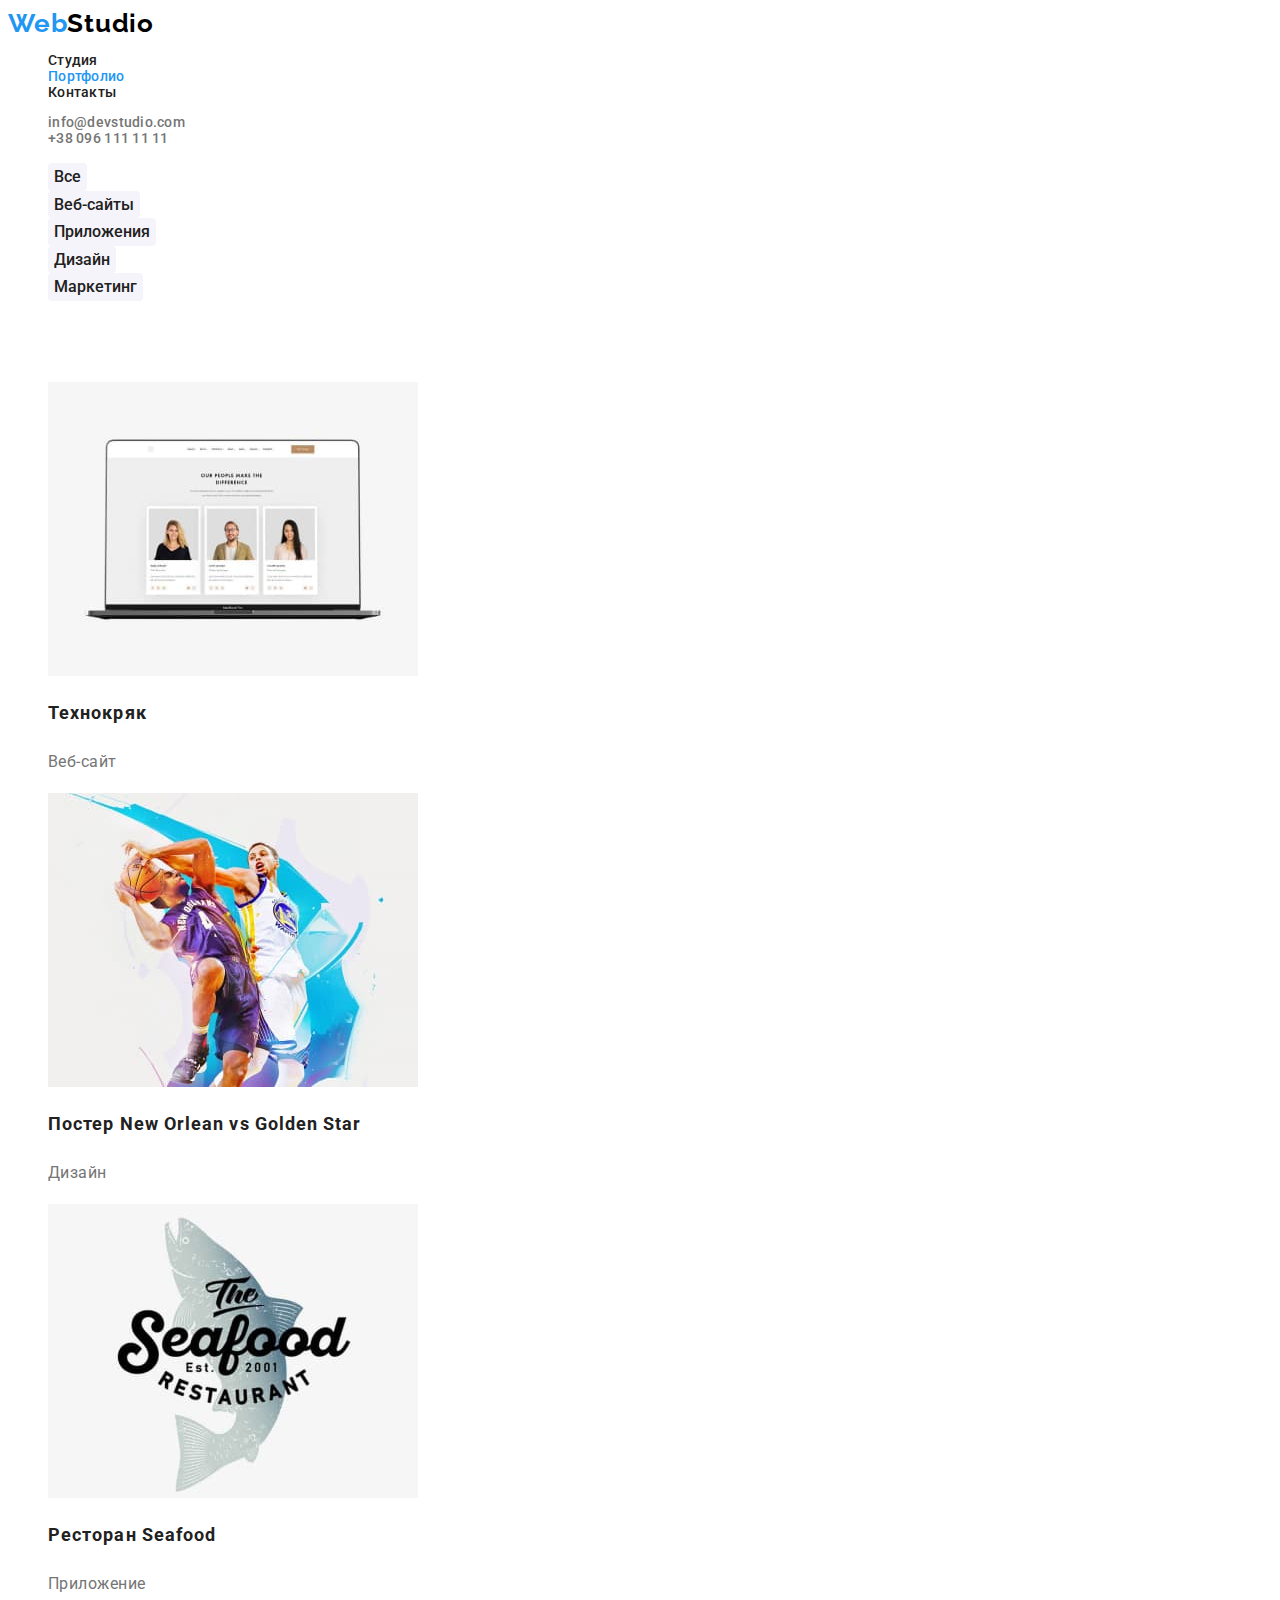
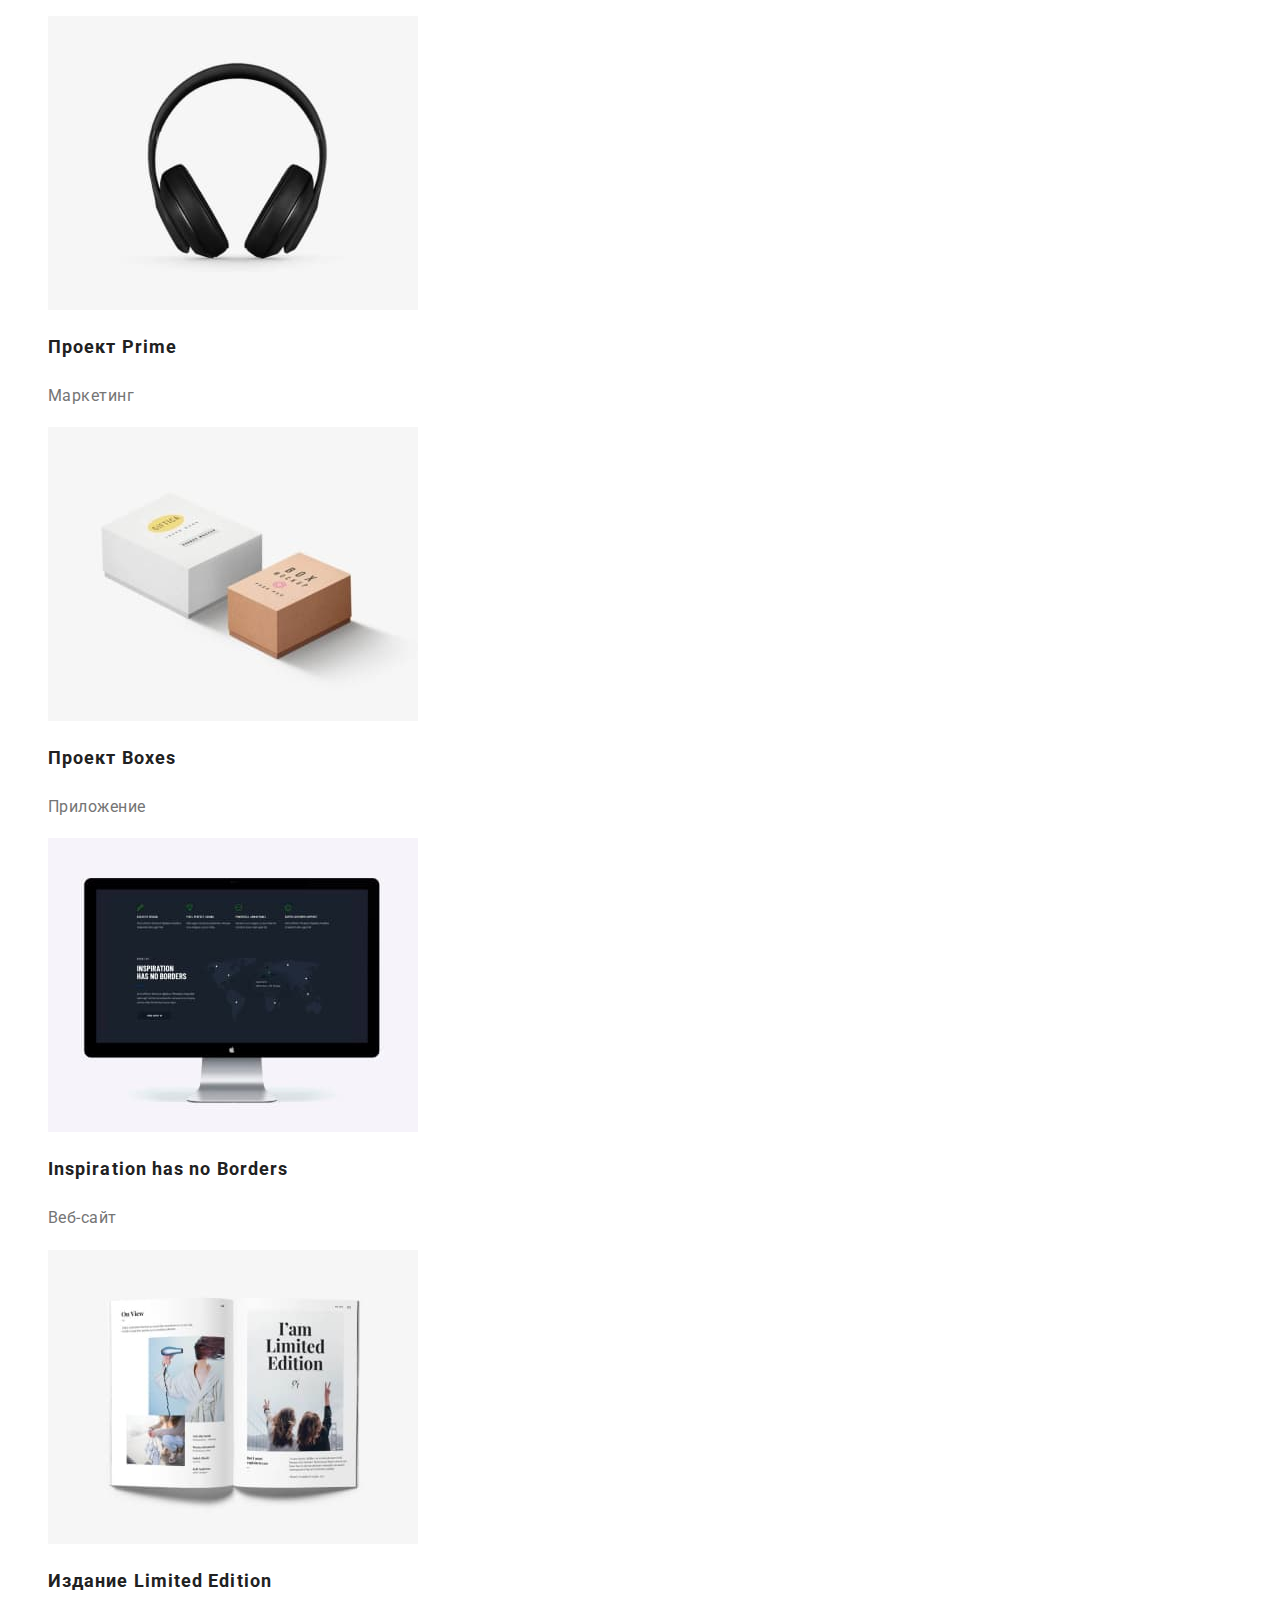
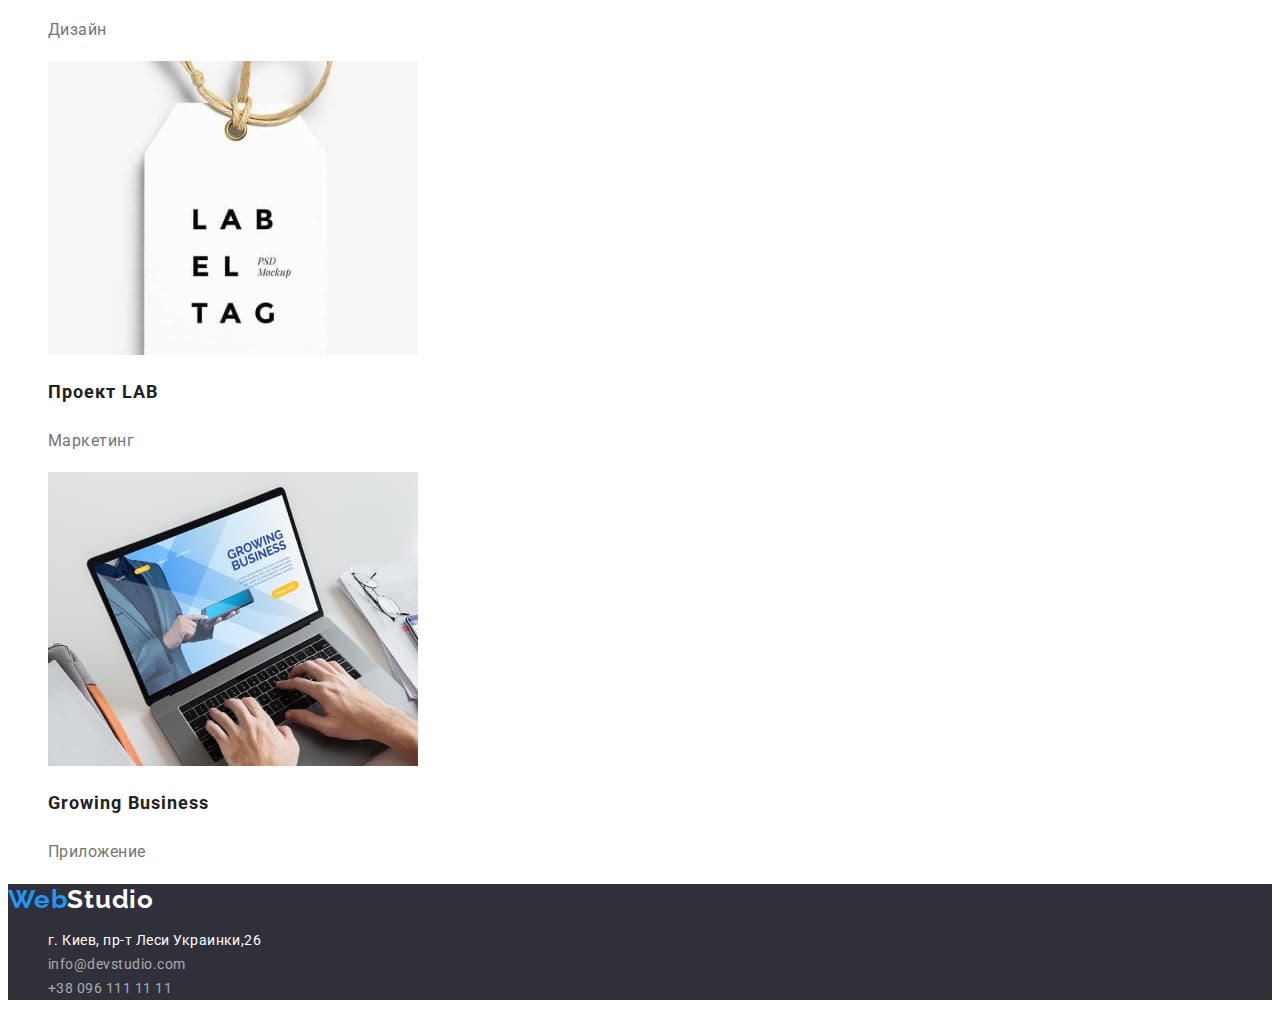
==== commit 9bf2db34: "смена оформления кнопок" ====
--- a/portfolio.html
+++ b/portfolio.html
@@ -1,121 +1,143 @@
 <!DOCTYPE html>
 <html lang="ru">
-
-<head>
-    <meta charset="UTF-8">
-    <meta http-equiv="X-UA-Compatible" content="IE=edge">
-    <meta name="viewport" content="width=device-width, initial-scale=1.0">
+  <head>
+    <meta charset="UTF-8" />
+    <meta http-equiv="X-UA-Compatible" content="IE=edge" />
+    <meta name="viewport" content="width=device-width, initial-scale=1.0" />
     <title>Портфолио</title>
-    <link rel="preconnect" href="https://fonts.googleapis.com">
-    <link rel="preconnect" href="https://fonts.gstatic.com" crossorigin>
-    <link href="https://fonts.googleapis.com/css2?family=Raleway:wght@700&family=Roboto:wght@400;500;700;900&display=swap"
-        rel="stylesheet">
-    <link rel="stylesheet" href="./css/styles.css">
-</head>
-<body>
-
+    <link rel="preconnect" href="https://fonts.googleapis.com" />
+    <link rel="preconnect" href="https://fonts.gstatic.com" crossorigin />
+    <link
+      href="https://fonts.googleapis.com/css2?family=Raleway:wght@700&family=Roboto:wght@400;500;700;900&display=swap"
+      rel="stylesheet"
+    />
+    <link rel="stylesheet" href="./css/styles.css" />
+  </head>
+  <body>
     <!-- Container Header -->
 
     <header class="header">
-        <!-- Header Navigation -->
-        <nav class="header-nav">
-            <a href="./index.html" class="logo-nav link">Web<span>Studio</span></a>
-            <ul class="header-nav-list list">
-                <li class="header-nav-item"><a href="./index.html" class="link">Студия</a></li>
-                <li class="header-nav-item"><a href="./portfolio.html" class="link current">Портфолио</a></li>
-                <li class="header-nav-item"><a href="" class="link">Контакты</a></li>
-            </ul>
-        </nav>
-        <!-- Header Contects -->
-        <ul class="header-contacts list">
-            <li class="header-contacts-item"><a href="mailto:info@devstudio.com" class="header-contacts-mail link">info@devstudio.com</a></li>
-            <li class="header-contacts-item"><a href="tel:+380961111111" class="header-contacts-tel link">+38 096 111 11 11</a></li>
+      <!-- Header Navigation -->
+      <nav class="header-nav">
+        <a lang="en" href="./index.html" class="logo-nav link">Web<span>Studio</span></a>
+        <ul class="header-nav-list list">
+          <li class="header-nav-item"><a href="./index.html" class="link">Студия</a></li>
+          <li class="header-nav-item">
+            <a href="./portfolio.html" class="link current">Портфолио</a>
+          </li>
+          <li class="header-nav-item"><a href="" class="link">Контакты</a></li>
         </ul>
+      </nav>
+      <!-- Header Contects -->
+      <ul class="header-contacts list">
+        <li class="header-contacts-item">
+          <a href="mailto:info@devstudio.com" class="header-contacts-mail link"
+            >info@devstudio.com</a
+          >
+        </li>
+        <li class="header-contacts-item">
+          <a href="tel:+380961111111" class="header-contacts-tel link">+38 096 111 11 11</a>
+        </li>
+      </ul>
     </header>
 
     <!-- Container Portfolio -->
 
     <main>
+      <!-- section Portfolio -->
 
-        <!-- section Portfolio -->
+      <section class="works-content">
+        <!-- Potrfolio navigation -->
 
-        <section class="works-content">
+        <ul class="works-nav list">
+          <li class="works-nav-item">
+            <button type="button" class="works-button">Все</button>
+          </li>
+          <li class="works-nav-item">
+            <button type="button" class="works-button">Веб-сайты</button>
+          </li>
+          <li class="works-nav-item">
+            <button type="button" class="works-button">Приложения</button>
+          </li>
+          <li class="works-nav-item">
+            <button type="button" class="works-button">Дизайн</button>
+          </li>
+          <li class="works-nav-item">
+            <button type="button" class="works-button">Маркетинг</button>
+          </li>
+        </ul>
 
-            <!-- Potrfolio navigation -->
-
-            <ul class="works-nav list">
-                <li class="works-nav-item"><button type="button" class="secondary">Все</button></li>
-                <li class="works-nav-item"><button type="button" class="secondary">Веб-сайты</button></li>
-                <li class="works-nav-item"><button type="button" class="secondary">Приложения</button></li>
-                <li class="works-nav-item"><button type="button" class="secondary">Дизайн</button></li>
-                <li class="works-nav-item"><button type="button" class="secondary">Маркетинг</button></li>
-            </ul>
-
-            <h1 class="works-titel">Работы</h1>
-            <ul class="works-list list">
-                <li class="works-item">
-                    <img src="./images/portfol-1.jpg" alt="ноутбук с вебсайтом" width="370" height="294">
-                    <h2 class="works-caption">Технокряк</h2>
-                    <p class="works-text">Веб-сайт</p>
-                </li>
-                <li class="works-item">
-                    <img src="./images/portfol-2.jpg" alt="баскетболисты" width="370" height="294">
-                    <h2 class="works-caption">Постер New Orlean vs Golden Star</h2>
-                    <p class="works-text">Дизайн</p>
-                </li>
-                <li class="works-item">
-                    <img src="./images/portfol-3.jpg" alt="лого с рыбой" width="370" height="294">
-                    <h2 class="works-caption">Ресторан Seafood</h2>
-                    <p class="works-text">Приложение</p>
-                </li>
-                <li class="works-item">
-                    <img src="./images/portfol-4.jpg" alt="наушники" width="370" height="294">
-                    <h2 class="works-caption">Проект Prime</h2>
-                    <p class="works-text">Маркетинг</p>
-                </li>
-                <li class="works-item">
-                    <img src="./images/portfol-5.jpg" alt="две коробки" width="370" height="294">
-                    <h2 class="works-caption">Проект Boxes</h2>
-                    <p class="works-text">Приложение</p>
-                </li>
-                <li class="works-item">
-                    <img src="./images/portfol-6.jpg" alt="монитор компьютера" width="370" height="294">
-                    <h2 class="works-caption">Inspiration has no Borders</h2>
-                    <p class="works-text">Веб-сайт</p>
-                </li>
-                <li class="works-item">
-                    <img src="./images/portfol-7.jpg" alt="развернутая книга" width="370" height="294">
-                    <h2 class="works-caption">Издание Limited Edition</h2>
-                    <p class="works-text">Дизайн</p>
-                </li>
-                <li class="works-item">
-                    <img src="./images/portfol-8.jpg" alt="бирка с лого" width="370" height="294">
-                    <h2 class="works-caption">Проект LAB</h2>
-                    <p class="works-text">Маркетинг</p>
-                </li>
-                <li class="works-item">
-                    <img src="./images/portfol-9.jpg" alt="открытый ноутбук с руками" width="370" height="294">
-                    <h2 class="works-caption">Growing Business</h2>
-                    <p class="works-text">Приложение</p>
-                </li>
-            </ul>
-
-        </section>
-        
+        <h1 class="works-titel">Работы</h1>
+        <ul class="works-list list">
+          <li class="works-item">
+            <img src="./images/portfol-1.jpg" alt="ноутбук с вебсайтом" width="370" height="294" />
+            <h2 class="works-caption">Технокряк</h2>
+            <p class="works-text">Веб-сайт</p>
+          </li>
+          <li class="works-item">
+            <img src="./images/portfol-2.jpg" alt="баскетболисты" width="370" height="294" />
+            <h2 class="works-caption">Постер <span lang="en">New Orlean vs Golden Star</span></h2>
+            <p class="works-text">Дизайн</p>
+          </li>
+          <li class="works-item">
+            <img src="./images/portfol-3.jpg" alt="лого с рыбой" width="370" height="294" />
+            <h2 class="works-caption">Ресторан <span lang="en">Seafood</span></h2>
+            <p class="works-text">Приложение</p>
+          </li>
+          <li class="works-item">
+            <img src="./images/portfol-4.jpg" alt="наушники" width="370" height="294" />
+            <h2 class="works-caption">Проект <span>Prime</span></h2>
+            <p class="works-text">Маркетинг</p>
+          </li>
+          <li class="works-item">
+            <img src="./images/portfol-5.jpg" alt="две коробки" width="370" height="294" />
+            <h2 class="works-caption">Проект <span lang="en">Boxes</span></h2>
+            <p class="works-text">Приложение</p>
+          </li>
+          <li class="works-item">
+            <img src="./images/portfol-6.jpg" alt="монитор компьютера" width="370" height="294" />
+            <h2 lang="en" class="works-caption">Inspiration has no Borders</h2>
+            <p class="works-text">Веб-сайт</p>
+          </li>
+          <li class="works-item">
+            <img src="./images/portfol-7.jpg" alt="развернутая книга" width="370" height="294" />
+            <h2 class="works-caption">Издание <span lang="en">Limited Edition</span></h2>
+            <p class="works-text">Дизайн</p>
+          </li>
+          <li class="works-item">
+            <img src="./images/portfol-8.jpg" alt="бирка с лого" width="370" height="294" />
+            <h2 class="works-caption">Проект <span lang="en">LAB</span></h2>
+            <p class="works-text">Маркетинг</p>
+          </li>
+          <li class="works-item">
+            <img
+              src="./images/portfol-9.jpg"
+              alt="открытый ноутбук с руками"
+              width="370"
+              height="294"
+            />
+            <h2 lang="en" class="works-caption">Growing Business</h2>
+            <p class="works-text">Приложение</p>
+          </li>
+        </ul>
+      </section>
     </main>
 
     <!-- Container Information -->
 
     <footer>
-        <a href="./index.html" class="logo-footer link">Web<span>Studio</span></a>
-        <address>
-            <ul class="address-list list">
-                <li><a href="https://goo.gl/maps/yYDRXDm1d8VH44QLA" target="_blank" class="map link">г. Киев, пр-т Леси Украинки,26</a></li>
-                <li><a href="mailto:info@devstudio.com" class="mail link">info@devstudio.com</a></li>
-                <li><a href="tel:+380961111111" class="tel link">+38 096 111 11 11</a></li>
-            </ul>
-        </address>
+      <a lang="en" href="./index.html" class="logo-footer link">Web<span>Studio</span></a>
+      <address>
+        <ul class="address-list list">
+          <li>
+            <a href="https://goo.gl/maps/yYDRXDm1d8VH44QLA" target="_blank" class="map link"
+              >г. Киев, пр-т Леси Украинки,26</a
+            >
+          </li>
+          <li><a href="mailto:info@devstudio.com" class="mail link">info@devstudio.com</a></li>
+          <li><a href="tel:+380961111111" class="tel link">+38 096 111 11 11</a></li>
+        </ul>
+      </address>
     </footer>
-</body>
-
-</html>+  </body>
+</html>
--- a/css/styles.css
+++ b/css/styles.css
@@ -9,13 +9,16 @@
   --primary-text-color--: #757575;
   --secondary-text-color--: #212121;
   --white-text-color--: #ffffff;
+  --black-text-color--: #000000;
   --accent-color--: #2196f3;
+  --accent-color-secondary--: #188ce8;
+  --background-primary-color: #ffffff;
   --background-accent-color: #2f303a;
   --background-secondary-color: #f5f4fa;
 }
 
 body {
-  background-color: #fff;
+  background-color: var(--background-primary-color);
   color: var(--primary-text-color--);
 
   font-family: 'Roboto', sans-serif;
@@ -38,12 +41,10 @@
   font-weight: 700;
   font-size: 26px;
   line-height: 1.2;
-
-  /* identical to box height */
   letter-spacing: 0.03em;
 }
 .logo-nav span {
-  color: #000;
+  color: var(--black-text-color--);
 }
 .logo-footer span {
   color: var(--white-text-color--);
@@ -60,16 +61,11 @@
 .header-nav-list .link {
   color: var(--secondary-text-color--);
 }
+.header-nav-list .link.current,
 .header-nav-list .link:hover,
 .header-nav-list .link:focus {
   color: var(--accent-color--);
 }
-.header-nav-list .link.current {
-  color: var(--accent-color--);
-}
-.header-contacts {
-}
-
 .header-contacts .link {
   color: var(--primary-text-color--);
 }
@@ -128,6 +124,9 @@
 .team-content {
   background-color: var(--background-secondary-color);
 }
+.team-item {
+  background-color: var(--background-primary-color);
+}
 .team-caption {
   color: var(--secondary-text-color--);
 
@@ -162,9 +161,7 @@
 }
 .address-list .map:hover,
 .address-list .mail:hover,
-.address-list .tel:hover {
-  color: var(--accent-color--);
-}
+.address-list .tel:hover,
 .address-list .map:focus,
 .address-list .mail:focus,
 .address-list .tel:focus {
@@ -191,9 +188,17 @@
 
 /* Button */
 
-.primary {
+.hero-button,
+.works-button {
+  font-family: inherit;
+  border: 0;
+  border-radius: 4px;
+}
+
+.hero-button {
   background-color: var(--accent-color--);
   color: var(--white-text-color--);
+  cursor: pointer;
 
   font-weight: 700;
   font-size: 16px;
@@ -201,23 +206,22 @@
   text-align: center;
   letter-spacing: 0.06em;
 }
-.primary:hover,
-.primary:focus {
-  background-color: var(--white-text-color--);
-  color: var(--accent-color--);
-}
-.secondary {
+.hero-button:hover,
+.hero-button:focus {
+  background-color: var(--accent-color-secondary--);
+  color: var(--white-text-color--);
+}
+.works-button {
   background-color: var(--background-secondary-color);
   color: var(--secondary-text-color--);
   cursor: pointer;
 
-  font-family: 'Roboto';
   font-weight: 500;
   font-size: 16px;
   line-height: 1.6;
   text-align: center;
 }
-.secondary:hover {
+.works-button:hover {
   background-color: var(--accent-color--);
   color: var(--white-text-color--);
 }
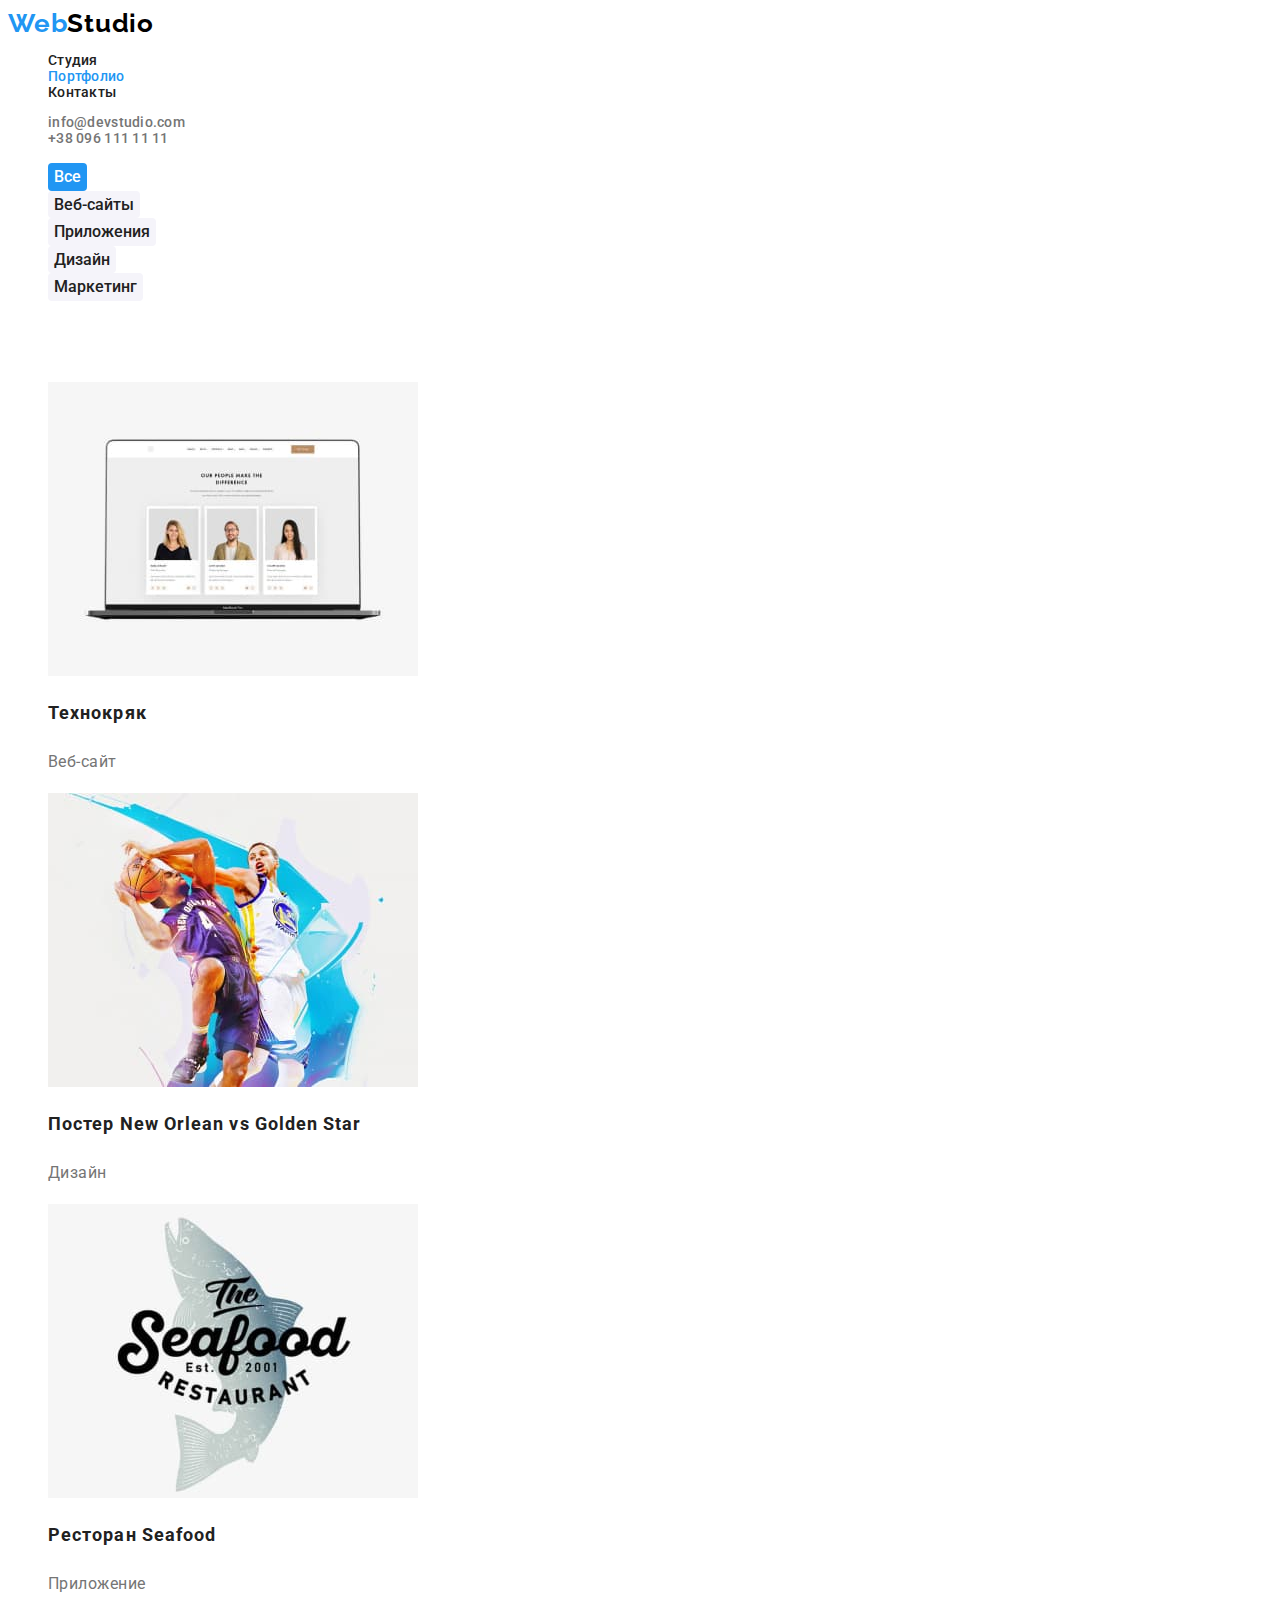
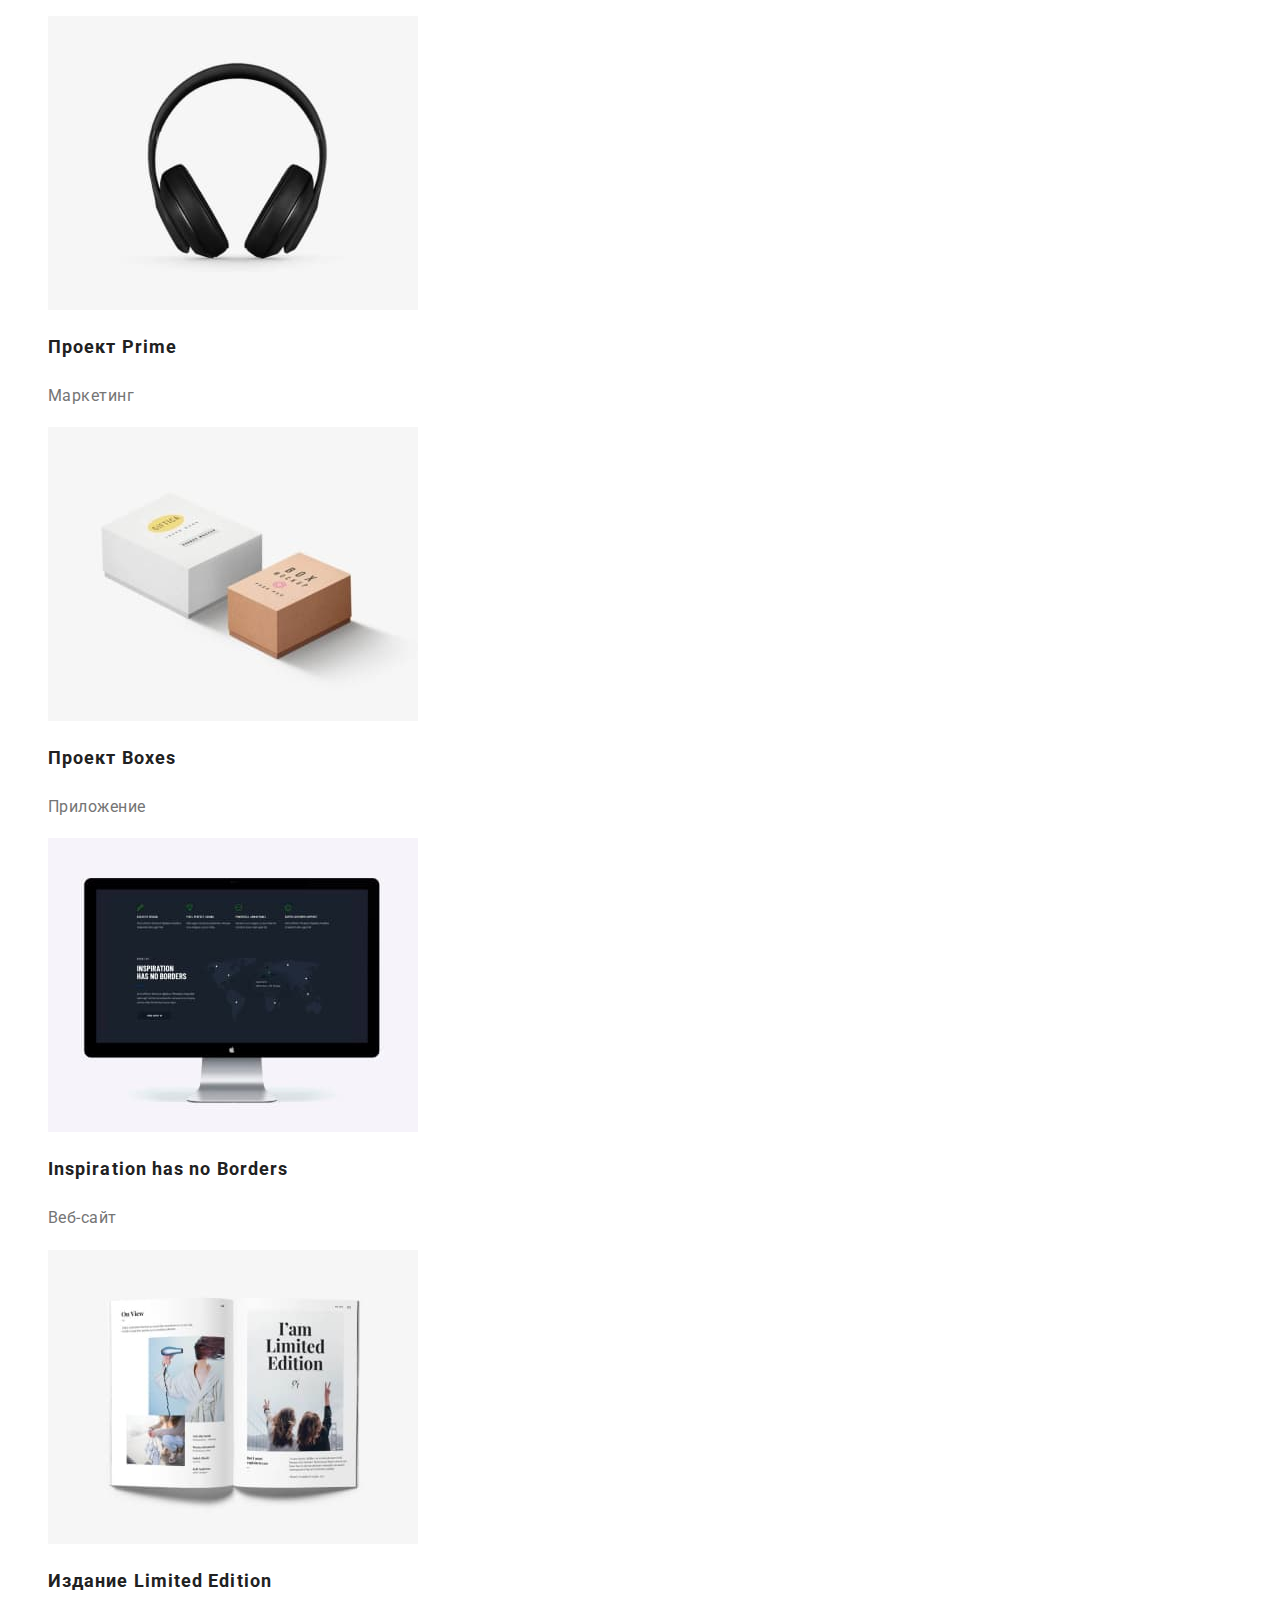
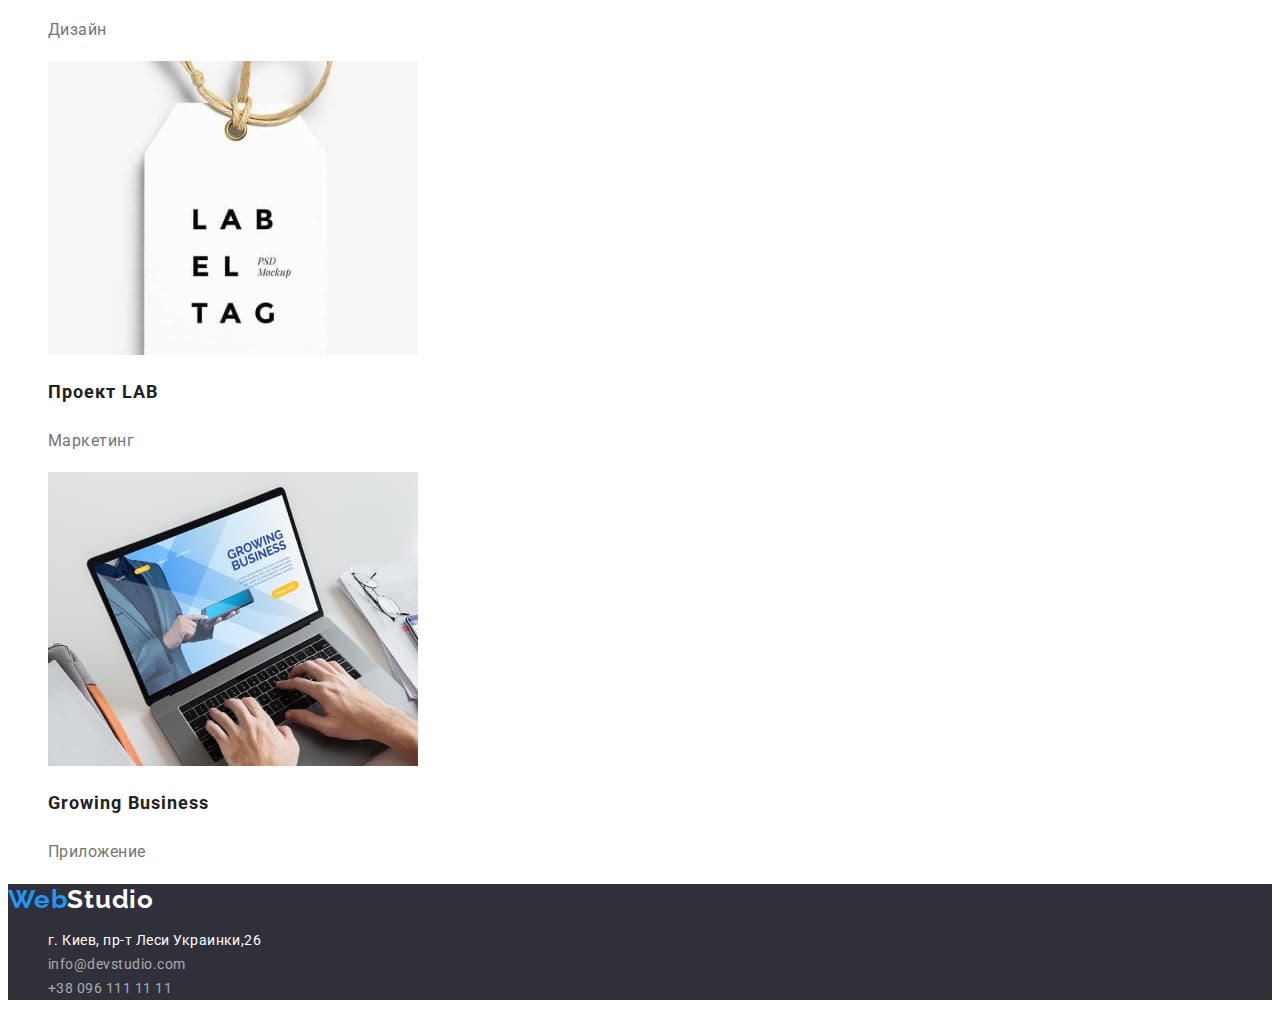
==== commit ddf648f3: "оформление кнопки Все на странице Портфолио" ====
--- a/portfolio.html
+++ b/portfolio.html
@@ -51,7 +51,7 @@
 
         <ul class="works-nav list">
           <li class="works-nav-item">
-            <button type="button" class="works-button">Все</button>
+            <button type="button" class="works-button current">Все</button>
           </li>
           <li class="works-nav-item">
             <button type="button" class="works-button">Веб-сайты</button>
--- a/css/styles.css
+++ b/css/styles.css
@@ -221,7 +221,9 @@
   line-height: 1.6;
   text-align: center;
 }
-.works-button:hover {
+.works-button.current,
+.works-button:hover,
+.works-button:focus {
   background-color: var(--accent-color--);
   color: var(--white-text-color--);
 }
